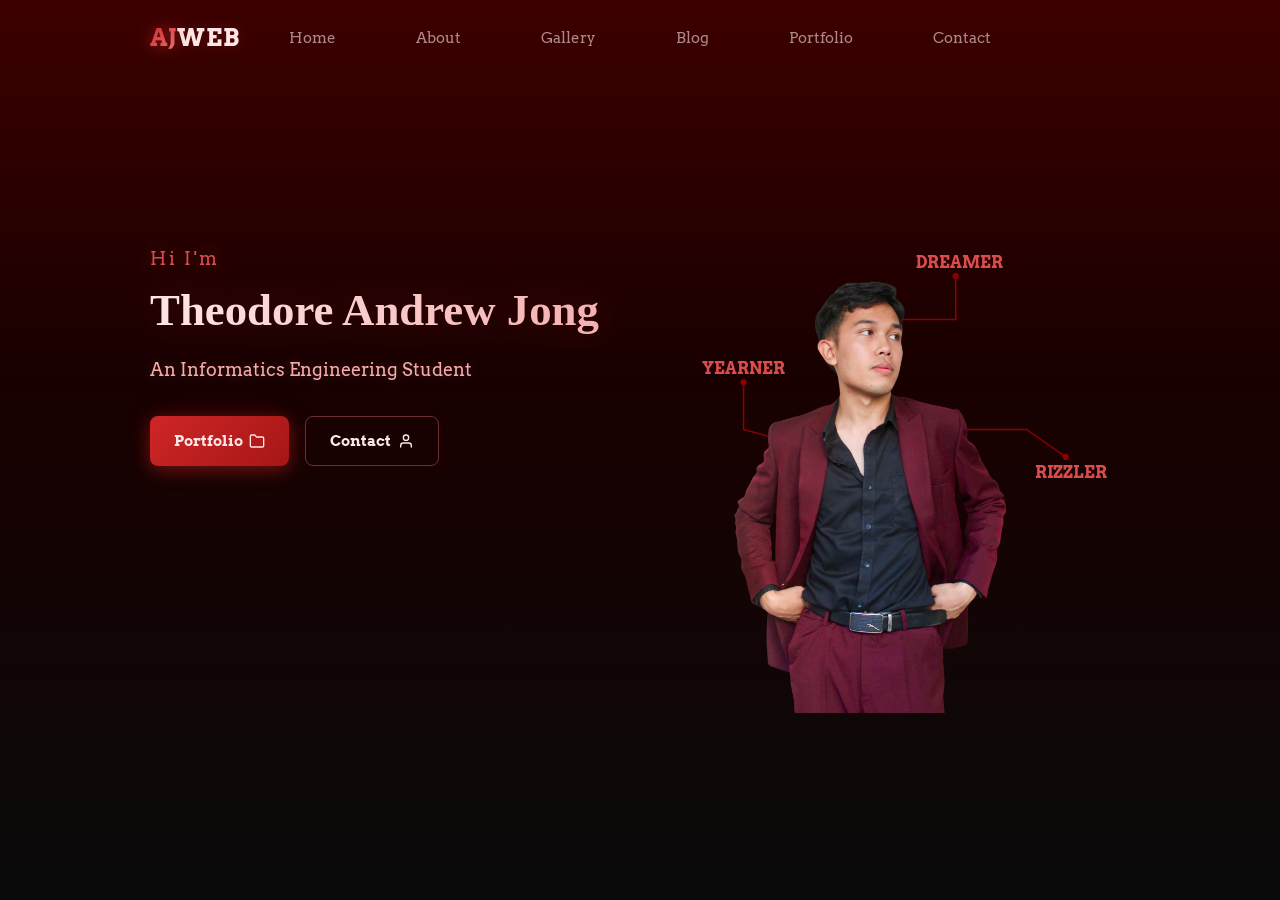
==== index.html @ b9dc2b76 "bagian home selesai (next modifikasi minor aja)" ====
<!DOCTYPE html>
<html lang="en">
<head>
    <meta charset="UTF-8">
    <meta name="viewport" content="width=device-width, initial-scale=1.0">
    <title>AJWEB</title>
    <link href="https://fonts.googleapis.com/css2?family=Arvo:wght@400;700&display=swap" rel="stylesheet">
</head>
<body style = "font-family: 'Arvo', serif; margin: 0; padding: 0; color: rgba(232, 118, 118, 0.8); background-color: #0A0A0A; line-height: 1.6; min-height: 100vh; overflow-x: hidden;">
    <div style = "width: 100%; height: 100vh; position: fixed; background: radial-gradient(ellipse 80% 40% at 20% 0%, rgba(139,0,0,0.12) 0%, transparent 60%), radial-gradient(ellipse 60% 30% at 80% 100%, rgba(207,38,38,0.07) 0%, transparent 60%); z-index: -1; background: linear-gradient(180deg, #3D0000 0%, #1A0000 40%, #0A0A0A 100%);">
    </div>
    <div style = "margin: 0 auto; width: 100%;">    
        <header style = "display: flex; justify-content: space-between; align-items: center; padding: 3px 150px; color:#FFE5E5; background: transparent; backdrop-filter: blur(0px); border-bottom-color: transparent; box-shadow: none;">
            <h1 style = "width: 200px; text-align: left; font-size: 1.5rem; font-weight: 700; color: #FFE5E5; letter-spacing: 0.04em; filter: drop-shadow(0 0 6px rgba(207,38,38,0.2));"><span style = "background: linear-gradient(135deg, #CF2626, #E87676); -webkit-background-clip: text; background-clip: text; -webkit-text-fill-color: transparent; color: transparent; filter: drop-shadow(0 0 8px rgba(207,38,38,0.5));" >AJ</span>WEB</h1>
        
            <nav style = "display: flex; gap: 80px; align-items: center; padding: 10px 20px;">
                <a href="index.html" style="color: rgba(255,229,229,0.6); text-decoration: none; transition: color 0.3s, text-shadow 0.3s; font-size: 0.95rem;" onmouseover="this.style.cssText='color: #CF2626; text-shadow: 0 0 12px rgba(207,38,38,0.4); text-decoration: none; transition: color 0.3s, text-shadow 0.3s; font-size: 0.95rem;'" onmouseout="this.style.cssText='color: rgba(255,229,229,0.6); text-shadow: none; text-decoration: none; transition: color 0.3s, text-shadow 0.3s; font-size: 0.95rem;'">Home</a>
                <a href="about.html" style="color: rgba(255,229,229,0.6); text-decoration: none; transition: color 0.3s, text-shadow 0.3s; font-size: 0.95rem;" onmouseover="this.style.cssText='color: #CF2626; text-shadow: 0 0 12px rgba(207,38,38,0.4); text-decoration: none; transition: color 0.3s, text-shadow 0.3s; font-size: 0.95rem;'" onmouseout="this.style.cssText='color: rgba(255,229,229,0.6); text-shadow: none; text-decoration: none; transition: color 0.3s, text-shadow 0.3s; font-size: 0.95rem;'">About</a>
                <a href="gallery.html" style="color: rgba(255,229,229,0.6); text-decoration: none; transition: color 0.3s, text-shadow 0.3s; font-size: 0.95rem;" onmouseover="this.style.cssText='color: #CF2626; text-shadow: 0 0 12px rgba(207,38,38,0.4); text-decoration: none; transition: color 0.3s, text-shadow 0.3s; font-size: 0.95rem;'" onmouseout="this.style.cssText='color: rgba(255,229,229,0.6); text-shadow: none; text-decoration: none; transition: color 0.3s, text-shadow 0.3s; font-size: 0.95rem;'">Gallery</a>
                <a href="blog.html" style="color: rgba(255,229,229,0.6); text-decoration: none; transition: color 0.3s, text-shadow 0.3s; font-size: 0.95rem;" onmouseover="this.style.cssText='color: #CF2626; text-shadow: 0 0 12px rgba(207,38,38,0.4); text-decoration: none; transition: color 0.3s, text-shadow 0.3s; font-size: 0.95rem;'" onmouseout="this.style.cssText='color: rgba(255,229,229,0.6); text-shadow: none; text-decoration: none; transition: color 0.3s, text-shadow 0.3s; font-size: 0.95rem;'">Blog</a>
                <a href="portfolio.html" style="color: rgba(255,229,229,0.6); text-decoration: none; transition: color 0.3s, text-shadow 0.3s; font-size: 0.95rem;" onmouseover="this.style.cssText='color: #CF2626; text-shadow: 0 0 12px rgba(207,38,38,0.4); text-decoration: none; transition: color 0.3s, text-shadow 0.3s; font-size: 0.95rem;'" onmouseout="this.style.cssText='color: rgba(255,229,229,0.6); text-shadow: none; text-decoration: none; transition: color 0.3s, text-shadow 0.3s; font-size: 0.95rem;'">Portfolio</a>
                <a href="contact.html" style="color: rgba(255,229,229,0.6); text-decoration: none; transition: color 0.3s, text-shadow 0.3s; font-size: 0.95rem;" onmouseover="this.style.cssText='color: #CF2626; text-shadow: 0 0 12px rgba(207,38,38,0.4); text-decoration: none; transition: color 0.3s, text-shadow 0.3s; font-size: 0.95rem;'" onmouseout="this.style.cssText='color: rgba(255,229,229,0.6); text-shadow: none; text-decoration: none; transition: color 0.3s, text-shadow 0.3s; font-size: 0.95rem;'">Contact</a>
            </nav>
            
            <div style = "width: 200px;"></div>
        </header>
        
        <main style = "padding: 1px 150px; margin-top: 100px; color: rgba(232,118,118,0.8);">
            <section style = "display: flex;">
                <div style = " display: flex; flex-direction: column; flex: 1; margin-top: 50px;">
                <p style = "font-size: 1.1rem; color: #DB4D4D; margin-bottom: 0.1rem; letter-spacing: 0.15em; text-shadow: 0 0 20px rgba(219,77,77,0.4);">Hi I'm</p>
                <h1 style = "font-family: 'Cinzel', serif; font-size: 2.8rem; font-weight: 700; background: linear-gradient(to right, #FFE5E5, #F5ABAB); -webkit-background-clip: text; background-clip: text; -webkit-text-fill-color: transparent; margin-top: 0; margin-bottom: 0.5rem; filter: drop-shadow(0 0 18px rgba(207,38,38,0.22));">Theodore Andrew Jong</h1>
                <p style = "margin: 0; font-size: 1.15rem; color: #F5ABAB; margin-bottom: 2rem; text-shadow: 0 0 12px rgba(245,171,171,0.2); "> An Informatics Engineering Student</p>
                <div style="display: flex; gap: 1rem;">
                    <a href="#projects" style="display: inline-flex; align-items: center; gap: 0.4rem; padding: 0.75rem 1.5rem; border-radius: 8px; text-decoration: none; font-size: 0.95rem; font-weight: 600; transition: all 0.3s ease; background: linear-gradient(135deg, #CF2626, #A61616); color: #FFE5E5; box-shadow: 0 4px 18px rgba(207,38,38,0.45), 0 0 30px rgba(207,38,38,0.12);" onmouseover="this.style.cssText='display: inline-flex; align-items: center; gap: 0.4rem; padding: 0.75rem 1.5rem; border-radius: 8px; text-decoration: none; font-size: 0.95rem; font-weight: 600; transition: all 0.3s ease; background: linear-gradient(135deg, #DB4D4D, #CF2626); color: #FFE5E5; transform: translateY(-2px); box-shadow: 0 6px 24px rgba(207,38,38,0.6), 0 0 40px rgba(207,38,38,0.2);'" onmouseout="this.style.cssText='display: inline-flex; align-items: center; gap: 0.4rem; padding: 0.75rem 1.5rem; border-radius: 8px; text-decoration: none; font-size: 0.95rem; font-weight: 600; transition: all 0.3s ease; background: linear-gradient(135deg, #CF2626, #A61616); color: #FFE5E5; box-shadow: 0 4px 18px rgba(207,38,38,0.45), 0 0 30px rgba(207,38,38,0.12);'">
                        Portfolio
                        <span style="font-size: 1.1em; line-height: 1; color: inherit; display: inline-flex; align-items: center;">
                            <svg width="16" height="16" viewBox="0 0 24 24" fill="none" stroke="currentColor" stroke-width="2" stroke-linecap="round" stroke-linejoin="round"><path d="M22 19a2 2 0 0 1-2 2H4a2 2 0 0 1-2-2V5a2 2 0 0 1 2-2h5l2 3h9a2 2 0 0 1 2 2z"/>
                            </svg>
                        </span>
                    </a>
                    <a href="#contact" style="display: inline-flex; align-items: center; gap: 0.4rem; padding: 0.75rem 1.5rem; border-radius: 8px; text-decoration: none; font-size: 0.95rem; font-weight: 600; transition: all 0.3s ease; background-color: transparent; color: #FFE5E5; border: 1px solid rgba(232,118,118,0.4); box-shadow: 0 0 10px rgba(207,38,38,0.06);" onmouseover="this.style.cssText='display: inline-flex; align-items: center; gap: 0.4rem; padding: 0.75rem 1.5rem; border-radius: 8px; text-decoration: none; font-size: 0.95rem; font-weight: 600; transition: all 0.3s ease; background-color: transparent; color: #FFE5E5; border: 1px solid #CF2626; transform: translateY(-2px); box-shadow: 0 0 20px rgba(207,38,38,0.18);'" onmouseout="this.style.cssText='display: inline-flex; align-items: center; gap: 0.4rem; padding: 0.75rem 1.5rem; border-radius: 8px; text-decoration: none; font-size: 0.95rem; font-weight: 600; transition: all 0.3s ease; background-color: transparent; color: #FFE5E5; border: 1px solid rgba(232,118,118,0.4); box-shadow: 0 0 10px rgba(207,38,38,0.06);'">
                        Contact
                        <span style="font-size: 1.1em; line-height: 1; color: inherit; display: inline-flex; align-items: center;">
                            <svg width="16" height="16" viewBox="0 0 24 24" fill="none" stroke="currentColor" stroke-width="2" stroke-linecap="round" stroke-linejoin="round"><path d="M20 21v-2a4 4 0 0 0-4-4H8a4 4 0 0 0-4 4v2"/><circle cx="12" cy="7" r="4"/></svg>
                        </span>
                    </a>
                </div>
            </div>
            
            <div style = "flex: 1; display: flex; justify-content: center; align-items: center; position: relative; min-height: 550px;">
                <div style = "width: 380px; height: 520px; display: flex; justify-content: center; align-items: flex-end; overflow: visible;">
                    <img src = "Andrew-no-bg.png" alt = "Placeholder Image" style = "width: 100%; height: 100%; z-index: 10; object-fit: contain; object-position: center bottom;">
                    <svg style = "position: absolute; top: 0; left: 0; width: 100%; height: 100%; z-index: 8; pointer-events: none;" viewBox = "0 0 600 700" preserveAspectRatio="xMidYMid meet">
                        <path class="line-dreamer" d="M 300 180 L 390 180 L 390 125" fill="none" stroke="#8B0000" stroke-width="2"/>
                        <circle class="dot-dreamer" cx="390" cy="125" r="4" fill="#8B0000"/>
                        <path class="line-yearner" d="M 230 350 L 120 320 L 120 260" fill="none" stroke="#8B0000" stroke-width="2"/>
                        <circle class="dot-yearner" cx="120" cy="260" r="4" fill="#8B0000"/>
                        <path class="line-rizzler" d="M 300 320 L 480 320 L 530 355" fill="none" stroke="#8B0000" stroke-width="2"/>
                        <circle class="dot-rizzler" cx="530" cy="355" r="4" fill="#8B0000"/>
                    </svg>
                    <div style = "position: relative; height: 100%; width: 100%; text-transform: uppercase; font-weight: bold; z-index: 11; font-weight: 600; color: #DB4D4D;">
                        <div style="position: absolute; top: 11%; left: -375%;"><span>Dreamer</span></div>
                        <div style="position: absolute; top: 31.5%; right: 868%;"><span>Yearner</span></div>
                        <div style="position: absolute; top: 51.5%; left: -20%;"><span>Rizzler</span></div>
                    </div>
                </div>
            </div>
        </section>
    </main>
</div>
</body>
</html>
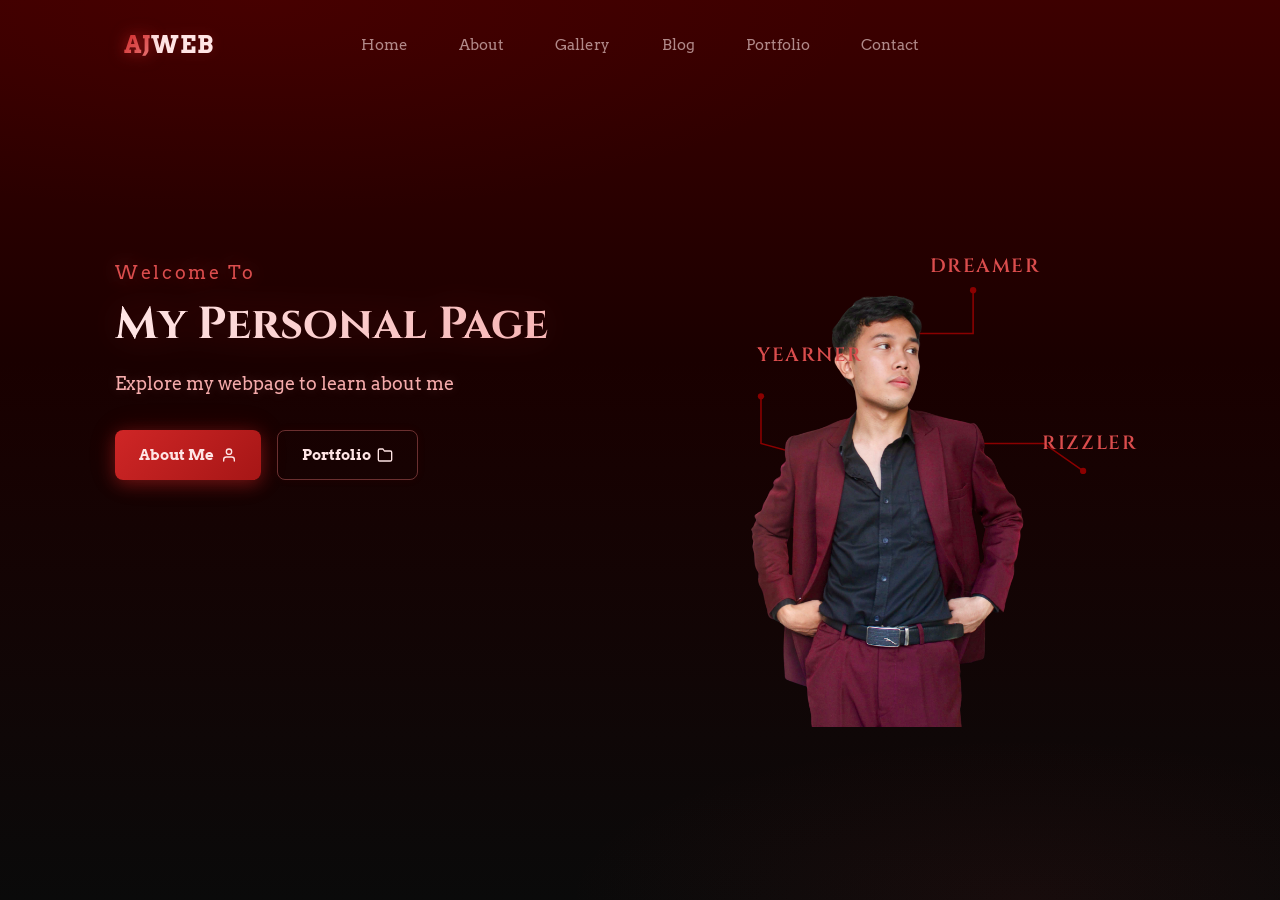
==== commit 6213a33d: "memperbaiki satuan ukuran home" ====
--- a/index.html
+++ b/index.html
@@ -4,16 +4,18 @@
     <meta charset="UTF-8">
     <meta name="viewport" content="width=device-width, initial-scale=1.0">
     <title>AJWEB</title>
-    <link href="https://fonts.googleapis.com/css2?family=Arvo:wght@400;700&display=swap" rel="stylesheet">
+    <link rel="preconnect" href="https://fonts.googleapis.com">
+    <link rel="preconnect" href="https://fonts.gstatic.com" crossorigin>
+    <link href="https://fonts.googleapis.com/css2?family=Arvo:ital,wght@0,400;0,700;1,400;1,700&family=Cinzel:wght@400;500;600;700;800;900&display=swap" rel="stylesheet">
 </head>
 <body style = "font-family: 'Arvo', serif; margin: 0; padding: 0; color: rgba(232, 118, 118, 0.8); background-color: #0A0A0A; line-height: 1.6; min-height: 100vh; overflow-x: hidden;">
-    <div style = "width: 100%; height: 100vh; position: fixed; background: radial-gradient(ellipse 80% 40% at 20% 0%, rgba(139,0,0,0.12) 0%, transparent 60%), radial-gradient(ellipse 60% 30% at 80% 100%, rgba(207,38,38,0.07) 0%, transparent 60%); z-index: -1; background: linear-gradient(180deg, #3D0000 0%, #1A0000 40%, #0A0A0A 100%);">
+    <div style = "width: 100%; height: 100vh; position: fixed; background: radial-gradient(ellipse 80% 40% at 20% 0%, rgba(139,0,0,0.12) 0%, transparent 60%), radial-gradient(ellipse 60% 30% at 80% 100%, rgba(207,38,38,0.07) 0%, transparent 60%), linear-gradient(180deg, #3D0000 0%, #1A0000 40%, #0A0A0A 100%); z-index: -1;">
     </div>
     <div style = "margin: 0 auto; width: 100%;">    
-        <header style = "display: flex; justify-content: space-between; align-items: center; padding: 3px 150px; color:#FFE5E5; background: transparent; backdrop-filter: blur(0px); border-bottom-color: transparent; box-shadow: none;">
-            <h1 style = "width: 200px; text-align: left; font-size: 1.5rem; font-weight: 700; color: #FFE5E5; letter-spacing: 0.04em; filter: drop-shadow(0 0 6px rgba(207,38,38,0.2));"><span style = "background: linear-gradient(135deg, #CF2626, #E87676); -webkit-background-clip: text; background-clip: text; -webkit-text-fill-color: transparent; color: transparent; filter: drop-shadow(0 0 8px rgba(207,38,38,0.5));" >AJ</span>WEB</h1>
+        <header style = "display: flex; justify-content: space-between; align-items: center; padding: 10px 5%; color:#FFE5E5; background: transparent; backdrop-filter: blur(0px); border-bottom-color: transparent; box-shadow: none;">
+            <h1 style = "width: 150px; text-align: right; font-size: 1.5rem; font-weight: 700; color: #FFE5E5; letter-spacing: 0.04em; filter: drop-shadow(0 0 6px rgba(207,38,38,0.2));"><span style = "background: linear-gradient(135deg, #CF2626, #E87676); -webkit-background-clip: text; background-clip: text; -webkit-text-fill-color: transparent; color: transparent; filter: drop-shadow(0 0 8px rgba(207,38,38,0.5));">AJ</span>WEB</h1>
         
-            <nav style = "display: flex; gap: 80px; align-items: center; padding: 10px 20px;">
+            <nav style = "display: flex; gap: 4vw; align-items: center; padding: 10px 20px;">
                 <a href="index.html" style="color: rgba(255,229,229,0.6); text-decoration: none; transition: color 0.3s, text-shadow 0.3s; font-size: 0.95rem;" onmouseover="this.style.cssText='color: #CF2626; text-shadow: 0 0 12px rgba(207,38,38,0.4); text-decoration: none; transition: color 0.3s, text-shadow 0.3s; font-size: 0.95rem;'" onmouseout="this.style.cssText='color: rgba(255,229,229,0.6); text-shadow: none; text-decoration: none; transition: color 0.3s, text-shadow 0.3s; font-size: 0.95rem;'">Home</a>
                 <a href="about.html" style="color: rgba(255,229,229,0.6); text-decoration: none; transition: color 0.3s, text-shadow 0.3s; font-size: 0.95rem;" onmouseover="this.style.cssText='color: #CF2626; text-shadow: 0 0 12px rgba(207,38,38,0.4); text-decoration: none; transition: color 0.3s, text-shadow 0.3s; font-size: 0.95rem;'" onmouseout="this.style.cssText='color: rgba(255,229,229,0.6); text-shadow: none; text-decoration: none; transition: color 0.3s, text-shadow 0.3s; font-size: 0.95rem;'">About</a>
                 <a href="gallery.html" style="color: rgba(255,229,229,0.6); text-decoration: none; transition: color 0.3s, text-shadow 0.3s; font-size: 0.95rem;" onmouseover="this.style.cssText='color: #CF2626; text-shadow: 0 0 12px rgba(207,38,38,0.4); text-decoration: none; transition: color 0.3s, text-shadow 0.3s; font-size: 0.95rem;'" onmouseout="this.style.cssText='color: rgba(255,229,229,0.6); text-shadow: none; text-decoration: none; transition: color 0.3s, text-shadow 0.3s; font-size: 0.95rem;'">Gallery</a>
@@ -22,34 +24,35 @@
                 <a href="contact.html" style="color: rgba(255,229,229,0.6); text-decoration: none; transition: color 0.3s, text-shadow 0.3s; font-size: 0.95rem;" onmouseover="this.style.cssText='color: #CF2626; text-shadow: 0 0 12px rgba(207,38,38,0.4); text-decoration: none; transition: color 0.3s, text-shadow 0.3s; font-size: 0.95rem;'" onmouseout="this.style.cssText='color: rgba(255,229,229,0.6); text-shadow: none; text-decoration: none; transition: color 0.3s, text-shadow 0.3s; font-size: 0.95rem;'">Contact</a>
             </nav>
             
-            <div style = "width: 200px;"></div>
+            <div style = "width: 150px;"></div>
         </header>
         
-        <main style = "padding: 1px 150px; margin-top: 100px; color: rgba(232,118,118,0.8);">
+        <main style = "padding: 1px 9%; margin-top: 100px; color: rgba(232,118,118,0.8);">
             <section style = "display: flex;">
                 <div style = " display: flex; flex-direction: column; flex: 1; margin-top: 50px;">
-                <p style = "font-size: 1.1rem; color: #DB4D4D; margin-bottom: 0.1rem; letter-spacing: 0.15em; text-shadow: 0 0 20px rgba(219,77,77,0.4);">Hi I'm</p>
-                <h1 style = "font-family: 'Cinzel', serif; font-size: 2.8rem; font-weight: 700; background: linear-gradient(to right, #FFE5E5, #F5ABAB); -webkit-background-clip: text; background-clip: text; -webkit-text-fill-color: transparent; margin-top: 0; margin-bottom: 0.5rem; filter: drop-shadow(0 0 18px rgba(207,38,38,0.22));">Theodore Andrew Jong</h1>
-                <p style = "margin: 0; font-size: 1.15rem; color: #F5ABAB; margin-bottom: 2rem; text-shadow: 0 0 12px rgba(245,171,171,0.2); "> An Informatics Engineering Student</p>
+                <p style = "font-size: 1.1rem; color: #DB4D4D; margin-bottom: 0.1rem; letter-spacing: 0.15em; text-shadow: 0 0 20px rgba(219,77,77,0.4);">Welcome To</p>
+                <h1 style = "font-family: 'Cinzel', serif; font-size: 2.8rem; font-weight: 700; background: linear-gradient(to right, #FFE5E5, #F5ABAB); -webkit-background-clip: text; background-clip: text; -webkit-text-fill-color: transparent; margin-top: 0; margin-bottom: 0.5rem; filter: drop-shadow(0 0 18px rgba(207,38,38,0.22));">My Personal Page
+                </h1>
+                <p style = "margin: 0; font-size: 1.15rem; color: #F5ABAB; margin-bottom: 2rem; text-shadow: 0 0 12px rgba(245,171,171,0.2); ">Explore my webpage to learn about me</p>
                 <div style="display: flex; gap: 1rem;">
-                    <a href="#projects" style="display: inline-flex; align-items: center; gap: 0.4rem; padding: 0.75rem 1.5rem; border-radius: 8px; text-decoration: none; font-size: 0.95rem; font-weight: 600; transition: all 0.3s ease; background: linear-gradient(135deg, #CF2626, #A61616); color: #FFE5E5; box-shadow: 0 4px 18px rgba(207,38,38,0.45), 0 0 30px rgba(207,38,38,0.12);" onmouseover="this.style.cssText='display: inline-flex; align-items: center; gap: 0.4rem; padding: 0.75rem 1.5rem; border-radius: 8px; text-decoration: none; font-size: 0.95rem; font-weight: 600; transition: all 0.3s ease; background: linear-gradient(135deg, #DB4D4D, #CF2626); color: #FFE5E5; transform: translateY(-2px); box-shadow: 0 6px 24px rgba(207,38,38,0.6), 0 0 40px rgba(207,38,38,0.2);'" onmouseout="this.style.cssText='display: inline-flex; align-items: center; gap: 0.4rem; padding: 0.75rem 1.5rem; border-radius: 8px; text-decoration: none; font-size: 0.95rem; font-weight: 600; transition: all 0.3s ease; background: linear-gradient(135deg, #CF2626, #A61616); color: #FFE5E5; box-shadow: 0 4px 18px rgba(207,38,38,0.45), 0 0 30px rgba(207,38,38,0.12);'">
+                    <a href="about.html" style="display: inline-flex; align-items: center; gap: 0.4rem; padding: 0.75rem 1.5rem; border-radius: 8px; text-decoration: none; font-size: 0.95rem; font-weight: 600; transition: all 0.3s ease; background: linear-gradient(135deg, #CF2626, #A61616); color: #FFE5E5; box-shadow: 0 4px 18px rgba(207,38,38,0.45), 0 0 30px rgba(207,38,38,0.12);" onmouseover="this.style.cssText='display: inline-flex; align-items: center; gap: 0.4rem; padding: 0.75rem 1.5rem; border-radius: 8px; text-decoration: none; font-size: 0.95rem; font-weight: 600; transition: all 0.3s ease; background: linear-gradient(135deg, #DB4D4D, #CF2626); color: #FFE5E5; transform: translateY(-2px); box-shadow: 0 6px 24px rgba(207,38,38,0.6), 0 0 40px rgba(207,38,38,0.2);'" onmouseout="this.style.cssText='display: inline-flex; align-items: center; gap: 0.4rem; padding: 0.75rem 1.5rem; border-radius: 8px; text-decoration: none; font-size: 0.95rem; font-weight: 600; transition: all 0.3s ease; background: linear-gradient(135deg, #CF2626, #A61616); color: #FFE5E5; box-shadow: 0 4px 18px rgba(207,38,38,0.45), 0 0 30px rgba(207,38,38,0.12);'">
+                        About Me
+                        <span style="font-size: 1.1em; line-height: 1; color: inherit; display: inline-flex; align-items: center;">
+                            <svg width="16" height="16" viewBox="0 0 24 24" fill="none" stroke="currentColor" stroke-width="2" stroke-linecap="round" stroke-linejoin="round"><path d="M20 21v-2a4 4 0 0 0-4-4H8a4 4 0 0 0-4 4v2"/><circle cx="12" cy="7" r="4"/></svg>
+                        </span>
+                    </a>
+                    <a href="portfolio.html" style="display: inline-flex; align-items: center; gap: 0.4rem; padding: 0.75rem 1.5rem; border-radius: 8px; text-decoration: none; font-size: 0.95rem; font-weight: 600; transition: all 0.3s ease; background-color: transparent; color: #FFE5E5; border: 1px solid rgba(232,118,118,0.4); box-shadow: 0 0 10px rgba(207,38,38,0.06);" onmouseover="this.style.cssText='display: inline-flex; align-items: center; gap: 0.4rem; padding: 0.75rem 1.5rem; border-radius: 8px; text-decoration: none; font-size: 0.95rem; font-weight: 600; transition: all 0.3s ease; background-color: transparent; color: #FFE5E5; border: 1px solid #CF2626; transform: translateY(-2px); box-shadow: 0 0 20px rgba(207,38,38,0.18);'" onmouseout="this.style.cssText='display: inline-flex; align-items: center; gap: 0.4rem; padding: 0.75rem 1.5rem; border-radius: 8px; text-decoration: none; font-size: 0.95rem; font-weight: 600; transition: all 0.3s ease; background-color: transparent; color: #FFE5E5; border: 1px solid rgba(232,118,118,0.4); box-shadow: 0 0 10px rgba(207,38,38,0.06);'">
                         Portfolio
                         <span style="font-size: 1.1em; line-height: 1; color: inherit; display: inline-flex; align-items: center;">
                             <svg width="16" height="16" viewBox="0 0 24 24" fill="none" stroke="currentColor" stroke-width="2" stroke-linecap="round" stroke-linejoin="round"><path d="M22 19a2 2 0 0 1-2 2H4a2 2 0 0 1-2-2V5a2 2 0 0 1 2-2h5l2 3h9a2 2 0 0 1 2 2z"/>
                             </svg>
                         </span>
                     </a>
-                    <a href="#contact" style="display: inline-flex; align-items: center; gap: 0.4rem; padding: 0.75rem 1.5rem; border-radius: 8px; text-decoration: none; font-size: 0.95rem; font-weight: 600; transition: all 0.3s ease; background-color: transparent; color: #FFE5E5; border: 1px solid rgba(232,118,118,0.4); box-shadow: 0 0 10px rgba(207,38,38,0.06);" onmouseover="this.style.cssText='display: inline-flex; align-items: center; gap: 0.4rem; padding: 0.75rem 1.5rem; border-radius: 8px; text-decoration: none; font-size: 0.95rem; font-weight: 600; transition: all 0.3s ease; background-color: transparent; color: #FFE5E5; border: 1px solid #CF2626; transform: translateY(-2px); box-shadow: 0 0 20px rgba(207,38,38,0.18);'" onmouseout="this.style.cssText='display: inline-flex; align-items: center; gap: 0.4rem; padding: 0.75rem 1.5rem; border-radius: 8px; text-decoration: none; font-size: 0.95rem; font-weight: 600; transition: all 0.3s ease; background-color: transparent; color: #FFE5E5; border: 1px solid rgba(232,118,118,0.4); box-shadow: 0 0 10px rgba(207,38,38,0.06);'">
-                        Contact
-                        <span style="font-size: 1.1em; line-height: 1; color: inherit; display: inline-flex; align-items: center;">
-                            <svg width="16" height="16" viewBox="0 0 24 24" fill="none" stroke="currentColor" stroke-width="2" stroke-linecap="round" stroke-linejoin="round"><path d="M20 21v-2a4 4 0 0 0-4-4H8a4 4 0 0 0-4 4v2"/><circle cx="12" cy="7" r="4"/></svg>
-                        </span>
-                    </a>
                 </div>
             </div>
             
             <div style = "flex: 1; display: flex; justify-content: center; align-items: center; position: relative; min-height: 550px;">
-                <div style = "width: 380px; height: 520px; display: flex; justify-content: center; align-items: flex-end; overflow: visible;">
+                <div style = "max-width: 380px; width: 90%; height: 520px; display: flex; justify-content: center; align-items: flex-end; overflow: visible;">
                     <img src = "Andrew-no-bg.png" alt = "Placeholder Image" style = "width: 100%; height: 100%; z-index: 10; object-fit: contain; object-position: center bottom;">
                     <svg style = "position: absolute; top: 0; left: 0; width: 100%; height: 100%; z-index: 8; pointer-events: none;" viewBox = "0 0 600 700" preserveAspectRatio="xMidYMid meet">
                         <path class="line-dreamer" d="M 300 180 L 390 180 L 390 125" fill="none" stroke="#8B0000" stroke-width="2"/>
@@ -59,10 +62,10 @@
                         <path class="line-rizzler" d="M 300 320 L 480 320 L 530 355" fill="none" stroke="#8B0000" stroke-width="2"/>
                         <circle class="dot-rizzler" cx="530" cy="355" r="4" fill="#8B0000"/>
                     </svg>
-                    <div style = "position: relative; height: 100%; width: 100%; text-transform: uppercase; font-weight: bold; z-index: 11; font-weight: 600; color: #DB4D4D;">
-                        <div style="position: absolute; top: 11%; left: -375%;"><span>Dreamer</span></div>
-                        <div style="position: absolute; top: 31.5%; right: 868%;"><span>Yearner</span></div>
-                        <div style="position: absolute; top: 51.5%; left: -20%;"><span>Rizzler</span></div>
+                    <div style = "position: relative; height: 100%; width: 100%; text-transform: uppercase; font-family: 'Cinzel', serif; letter-spacing: 0.08em; font-size: 1.2rem; z-index: 11; font-weight: 600; color: #DB4D4D;">
+                        <div style="position: absolute; top: 3.5vw; right: 4.05vw;"><span>Dreamer</span></div>
+                        <div style="position: absolute; top: 10.4vw; right: 17.94vw;"><span>Yearner</span></div>
+                        <div style="position: absolute; top: 17.3vw; left: -1.3vw;"><span>Rizzler</span></div>
                     </div>
                 </div>
             </div>
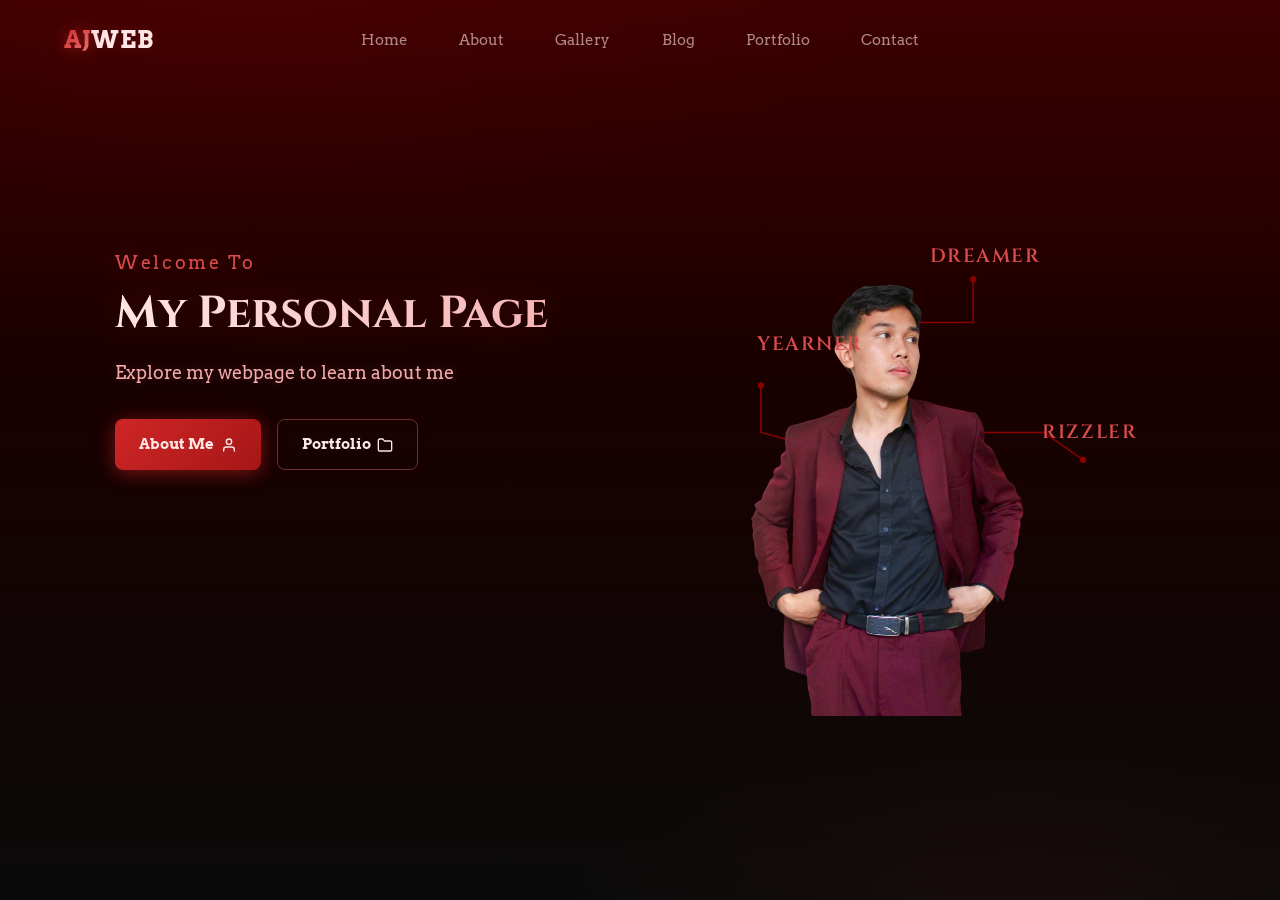
==== commit 4f9df199: "sudah hampir selesai, tinggal ganti gambar-gambar dummy" ====
--- a/index.html
+++ b/index.html
@@ -3,7 +3,7 @@
 <head>
     <meta charset="UTF-8">
     <meta name="viewport" content="width=device-width, initial-scale=1.0">
-    <title>AJWEB</title>
+    <title>AJWEB - Home</title>
     <link rel="preconnect" href="https://fonts.googleapis.com">
     <link rel="preconnect" href="https://fonts.gstatic.com" crossorigin>
     <link href="https://fonts.googleapis.com/css2?family=Arvo:ital,wght@0,400;0,700;1,400;1,700&family=Cinzel:wght@400;500;600;700;800;900&display=swap" rel="stylesheet">
@@ -12,8 +12,8 @@
     <div style = "width: 100%; height: 100vh; position: fixed; background: radial-gradient(ellipse 80% 40% at 20% 0%, rgba(139,0,0,0.12) 0%, transparent 60%), radial-gradient(ellipse 60% 30% at 80% 100%, rgba(207,38,38,0.07) 0%, transparent 60%), linear-gradient(180deg, #3D0000 0%, #1A0000 40%, #0A0A0A 100%); z-index: -1;">
     </div>
     <div style = "margin: 0 auto; width: 100%;">    
-        <header style = "display: flex; justify-content: space-between; align-items: center; padding: 10px 5%; color:#FFE5E5; background: transparent; backdrop-filter: blur(0px); border-bottom-color: transparent; box-shadow: none;">
-            <h1 style = "width: 150px; text-align: right; font-size: 1.5rem; font-weight: 700; color: #FFE5E5; letter-spacing: 0.04em; filter: drop-shadow(0 0 6px rgba(207,38,38,0.2));"><span style = "background: linear-gradient(135deg, #CF2626, #E87676); -webkit-background-clip: text; background-clip: text; -webkit-text-fill-color: transparent; color: transparent; filter: drop-shadow(0 0 8px rgba(207,38,38,0.5));">AJ</span>WEB</h1>
+        <header style="display: flex; justify-content: space-between; align-items: center; padding: 15px 5%; width: 100%; box-sizing: border-box; height: 80px; color:#FFE5E5; background: transparent; backdrop-filter: blur(0px); border-bottom-color: transparent; box-shadow: none; flex-shrink: 0;">
+            <h1 style="width: 150px; margin: 0; text-align: left; font-size: 1.5rem; font-weight: 700; color: #FFE5E5; letter-spacing: 0.04em; filter: drop-shadow(0 0 6px rgba(207,38,38,0.2));"><span style="background: linear-gradient(135deg, #CF2626, #E87676); -webkit-background-clip: text; background-clip: text; -webkit-text-fill-color: transparent; filter: drop-shadow(0 0 8px rgba(207,38,38,0.5));">AJ</span>WEB</h1>
         
             <nav style = "display: flex; gap: 4vw; align-items: center; padding: 10px 20px;">
                 <a href="index.html" style="color: rgba(255,229,229,0.6); text-decoration: none; transition: color 0.3s, text-shadow 0.3s; font-size: 0.95rem;" onmouseover="this.style.cssText='color: #CF2626; text-shadow: 0 0 12px rgba(207,38,38,0.4); text-decoration: none; transition: color 0.3s, text-shadow 0.3s; font-size: 0.95rem;'" onmouseout="this.style.cssText='color: rgba(255,229,229,0.6); text-shadow: none; text-decoration: none; transition: color 0.3s, text-shadow 0.3s; font-size: 0.95rem;'">Home</a>
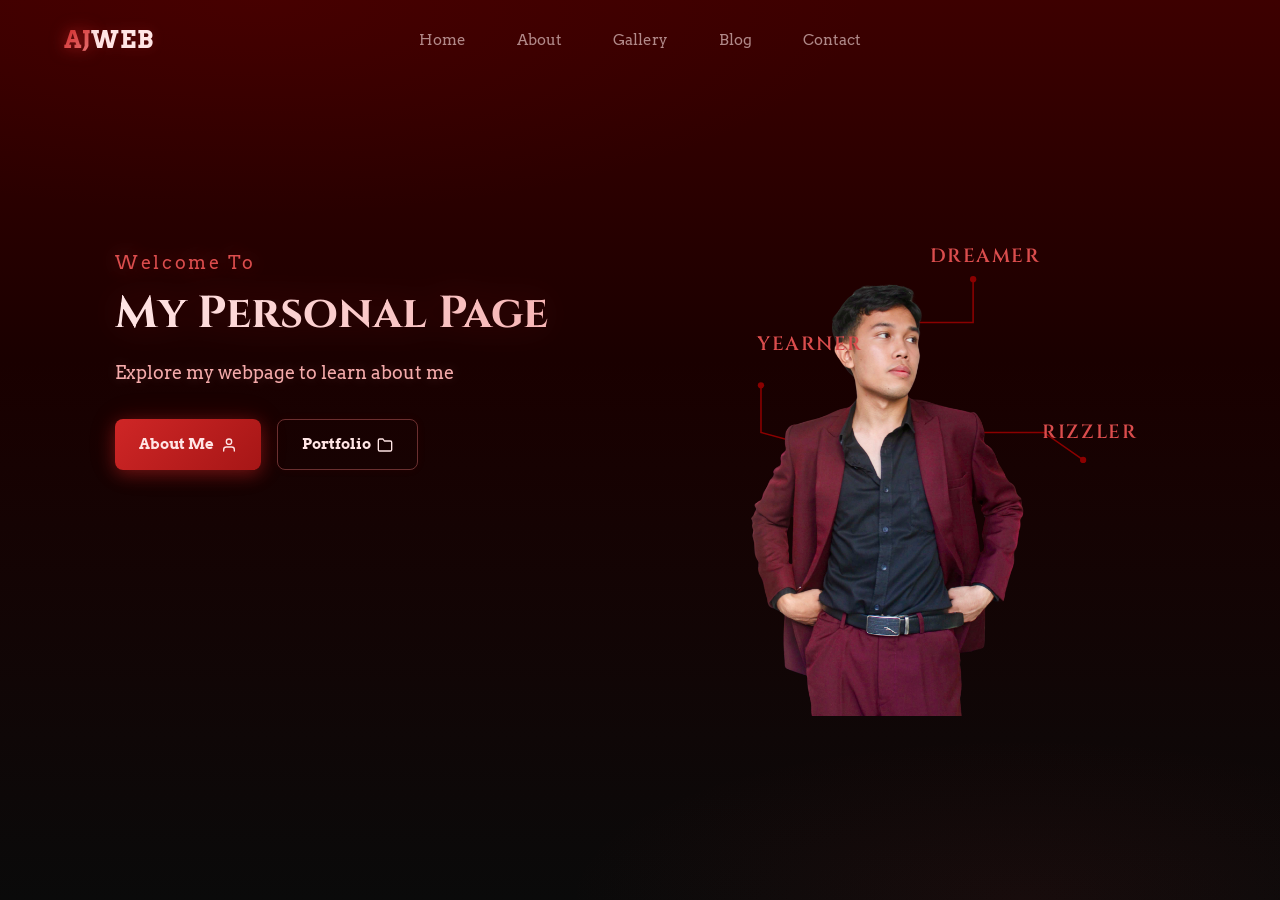
==== commit 83b5afaa: "contac selesai" ====
--- a/index.html
+++ b/index.html
@@ -8,7 +8,7 @@
     <link rel="preconnect" href="https://fonts.gstatic.com" crossorigin>
     <link href="https://fonts.googleapis.com/css2?family=Arvo:ital,wght@0,400;0,700;1,400;1,700&family=Cinzel:wght@400;500;600;700;800;900&display=swap" rel="stylesheet">
 </head>
-<body style = "font-family: 'Arvo', serif; margin: 0; padding: 0; color: rgba(232, 118, 118, 0.8); background-color: #0A0A0A; line-height: 1.6; min-height: 100vh; overflow-x: hidden;">
+<body style = "font-family: 'Arvo', serif; margin: 0; padding: 0; color: rgba(232, 118, 118, 0.8); background-color: #0A0A0A; line-height: 1.6; min-height: 100vh; overflow: hidden;">
     <div style = "width: 100%; height: 100vh; position: fixed; background: radial-gradient(ellipse 80% 40% at 20% 0%, rgba(139,0,0,0.12) 0%, transparent 60%), radial-gradient(ellipse 60% 30% at 80% 100%, rgba(207,38,38,0.07) 0%, transparent 60%), linear-gradient(180deg, #3D0000 0%, #1A0000 40%, #0A0A0A 100%); z-index: -1;">
     </div>
     <div style = "margin: 0 auto; width: 100%;">    
@@ -20,7 +20,6 @@
                 <a href="about.html" style="color: rgba(255,229,229,0.6); text-decoration: none; transition: color 0.3s, text-shadow 0.3s; font-size: 0.95rem;" onmouseover="this.style.cssText='color: #CF2626; text-shadow: 0 0 12px rgba(207,38,38,0.4); text-decoration: none; transition: color 0.3s, text-shadow 0.3s; font-size: 0.95rem;'" onmouseout="this.style.cssText='color: rgba(255,229,229,0.6); text-shadow: none; text-decoration: none; transition: color 0.3s, text-shadow 0.3s; font-size: 0.95rem;'">About</a>
                 <a href="gallery.html" style="color: rgba(255,229,229,0.6); text-decoration: none; transition: color 0.3s, text-shadow 0.3s; font-size: 0.95rem;" onmouseover="this.style.cssText='color: #CF2626; text-shadow: 0 0 12px rgba(207,38,38,0.4); text-decoration: none; transition: color 0.3s, text-shadow 0.3s; font-size: 0.95rem;'" onmouseout="this.style.cssText='color: rgba(255,229,229,0.6); text-shadow: none; text-decoration: none; transition: color 0.3s, text-shadow 0.3s; font-size: 0.95rem;'">Gallery</a>
                 <a href="blog.html" style="color: rgba(255,229,229,0.6); text-decoration: none; transition: color 0.3s, text-shadow 0.3s; font-size: 0.95rem;" onmouseover="this.style.cssText='color: #CF2626; text-shadow: 0 0 12px rgba(207,38,38,0.4); text-decoration: none; transition: color 0.3s, text-shadow 0.3s; font-size: 0.95rem;'" onmouseout="this.style.cssText='color: rgba(255,229,229,0.6); text-shadow: none; text-decoration: none; transition: color 0.3s, text-shadow 0.3s; font-size: 0.95rem;'">Blog</a>
-                <a href="portfolio.html" style="color: rgba(255,229,229,0.6); text-decoration: none; transition: color 0.3s, text-shadow 0.3s; font-size: 0.95rem;" onmouseover="this.style.cssText='color: #CF2626; text-shadow: 0 0 12px rgba(207,38,38,0.4); text-decoration: none; transition: color 0.3s, text-shadow 0.3s; font-size: 0.95rem;'" onmouseout="this.style.cssText='color: rgba(255,229,229,0.6); text-shadow: none; text-decoration: none; transition: color 0.3s, text-shadow 0.3s; font-size: 0.95rem;'">Portfolio</a>
                 <a href="contact.html" style="color: rgba(255,229,229,0.6); text-decoration: none; transition: color 0.3s, text-shadow 0.3s; font-size: 0.95rem;" onmouseover="this.style.cssText='color: #CF2626; text-shadow: 0 0 12px rgba(207,38,38,0.4); text-decoration: none; transition: color 0.3s, text-shadow 0.3s; font-size: 0.95rem;'" onmouseout="this.style.cssText='color: rgba(255,229,229,0.6); text-shadow: none; text-decoration: none; transition: color 0.3s, text-shadow 0.3s; font-size: 0.95rem;'">Contact</a>
             </nav>
             
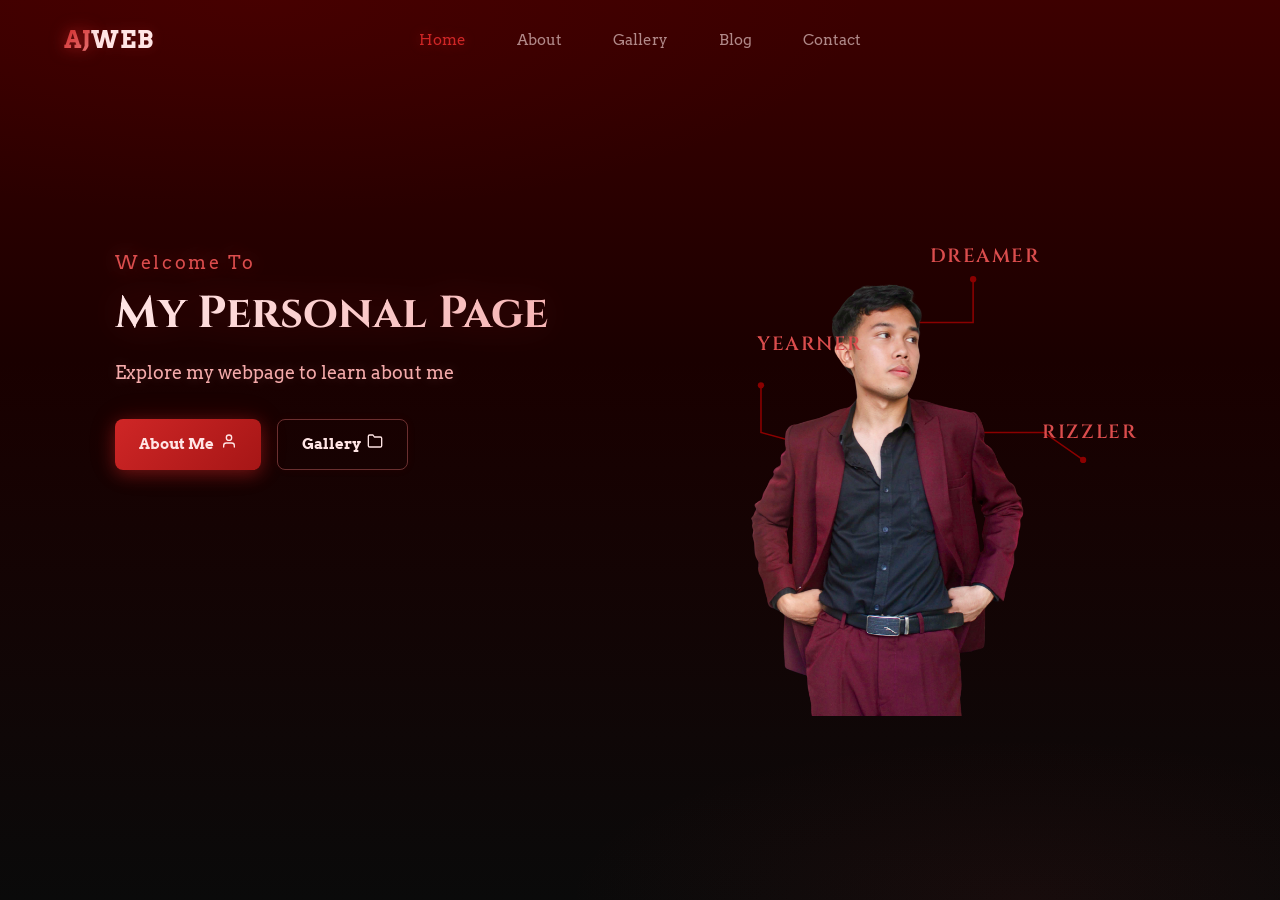
==== commit 77c42340: "final" ====
--- a/index.html
+++ b/index.html
@@ -7,69 +7,71 @@
     <link rel="preconnect" href="https://fonts.googleapis.com">
     <link rel="preconnect" href="https://fonts.gstatic.com" crossorigin>
     <link href="https://fonts.googleapis.com/css2?family=Arvo:ital,wght@0,400;0,700;1,400;1,700&family=Cinzel:wght@400;500;600;700;800;900&display=swap" rel="stylesheet">
+    <link rel="stylesheet" href="style.css">
 </head>
-<body style = "font-family: 'Arvo', serif; margin: 0; padding: 0; color: rgba(232, 118, 118, 0.8); background-color: #0A0A0A; line-height: 1.6; min-height: 100vh; overflow: hidden;">
-    <div style = "width: 100%; height: 100vh; position: fixed; background: radial-gradient(ellipse 80% 40% at 20% 0%, rgba(139,0,0,0.12) 0%, transparent 60%), radial-gradient(ellipse 60% 30% at 80% 100%, rgba(207,38,38,0.07) 0%, transparent 60%), linear-gradient(180deg, #3D0000 0%, #1A0000 40%, #0A0A0A 100%); z-index: -1;">
-    </div>
-    <div style = "margin: 0 auto; width: 100%;">    
-        <header style="display: flex; justify-content: space-between; align-items: center; padding: 15px 5%; width: 100%; box-sizing: border-box; height: 80px; color:#FFE5E5; background: transparent; backdrop-filter: blur(0px); border-bottom-color: transparent; box-shadow: none; flex-shrink: 0;">
-            <h1 style="width: 150px; margin: 0; text-align: left; font-size: 1.5rem; font-weight: 700; color: #FFE5E5; letter-spacing: 0.04em; filter: drop-shadow(0 0 6px rgba(207,38,38,0.2));"><span style="background: linear-gradient(135deg, #CF2626, #E87676); -webkit-background-clip: text; background-clip: text; -webkit-text-fill-color: transparent; filter: drop-shadow(0 0 8px rgba(207,38,38,0.5));">AJ</span>WEB</h1>
-        
-            <nav style = "display: flex; gap: 4vw; align-items: center; padding: 10px 20px;">
-                <a href="index.html" style="color: rgba(255,229,229,0.6); text-decoration: none; transition: color 0.3s, text-shadow 0.3s; font-size: 0.95rem;" onmouseover="this.style.cssText='color: #CF2626; text-shadow: 0 0 12px rgba(207,38,38,0.4); text-decoration: none; transition: color 0.3s, text-shadow 0.3s; font-size: 0.95rem;'" onmouseout="this.style.cssText='color: rgba(255,229,229,0.6); text-shadow: none; text-decoration: none; transition: color 0.3s, text-shadow 0.3s; font-size: 0.95rem;'">Home</a>
-                <a href="about.html" style="color: rgba(255,229,229,0.6); text-decoration: none; transition: color 0.3s, text-shadow 0.3s; font-size: 0.95rem;" onmouseover="this.style.cssText='color: #CF2626; text-shadow: 0 0 12px rgba(207,38,38,0.4); text-decoration: none; transition: color 0.3s, text-shadow 0.3s; font-size: 0.95rem;'" onmouseout="this.style.cssText='color: rgba(255,229,229,0.6); text-shadow: none; text-decoration: none; transition: color 0.3s, text-shadow 0.3s; font-size: 0.95rem;'">About</a>
-                <a href="gallery.html" style="color: rgba(255,229,229,0.6); text-decoration: none; transition: color 0.3s, text-shadow 0.3s; font-size: 0.95rem;" onmouseover="this.style.cssText='color: #CF2626; text-shadow: 0 0 12px rgba(207,38,38,0.4); text-decoration: none; transition: color 0.3s, text-shadow 0.3s; font-size: 0.95rem;'" onmouseout="this.style.cssText='color: rgba(255,229,229,0.6); text-shadow: none; text-decoration: none; transition: color 0.3s, text-shadow 0.3s; font-size: 0.95rem;'">Gallery</a>
-                <a href="blog.html" style="color: rgba(255,229,229,0.6); text-decoration: none; transition: color 0.3s, text-shadow 0.3s; font-size: 0.95rem;" onmouseover="this.style.cssText='color: #CF2626; text-shadow: 0 0 12px rgba(207,38,38,0.4); text-decoration: none; transition: color 0.3s, text-shadow 0.3s; font-size: 0.95rem;'" onmouseout="this.style.cssText='color: rgba(255,229,229,0.6); text-shadow: none; text-decoration: none; transition: color 0.3s, text-shadow 0.3s; font-size: 0.95rem;'">Blog</a>
-                <a href="contact.html" style="color: rgba(255,229,229,0.6); text-decoration: none; transition: color 0.3s, text-shadow 0.3s; font-size: 0.95rem;" onmouseover="this.style.cssText='color: #CF2626; text-shadow: 0 0 12px rgba(207,38,38,0.4); text-decoration: none; transition: color 0.3s, text-shadow 0.3s; font-size: 0.95rem;'" onmouseout="this.style.cssText='color: rgba(255,229,229,0.6); text-shadow: none; text-decoration: none; transition: color 0.3s, text-shadow 0.3s; font-size: 0.95rem;'">Contact</a>
+<body class="index-body">
+
+    <div class="bg-gradient"></div>
+
+    <div class="page-wrapper">
+        <header>
+            <h1 class="logo"><span class="logo-accent">AJ</span>WEB</h1>
+            <nav>
+                <a href="index.html">Home</a>
+                <a href="about.html">About</a>
+                <a href="gallery.html">Gallery</a>
+                <a href="blog.html">Blog</a>
+                <a href="contact.html">Contact</a>
             </nav>
-            
-            <div style = "width: 150px;"></div>
+            <div class="header-spacer"></div>
         </header>
-        
-        <main style = "padding: 1px 9%; margin-top: 100px; color: rgba(232,118,118,0.8);">
-            <section style = "display: flex;">
-                <div style = " display: flex; flex-direction: column; flex: 1; margin-top: 50px;">
-                <p style = "font-size: 1.1rem; color: #DB4D4D; margin-bottom: 0.1rem; letter-spacing: 0.15em; text-shadow: 0 0 20px rgba(219,77,77,0.4);">Welcome To</p>
-                <h1 style = "font-family: 'Cinzel', serif; font-size: 2.8rem; font-weight: 700; background: linear-gradient(to right, #FFE5E5, #F5ABAB); -webkit-background-clip: text; background-clip: text; -webkit-text-fill-color: transparent; margin-top: 0; margin-bottom: 0.5rem; filter: drop-shadow(0 0 18px rgba(207,38,38,0.22));">My Personal Page
-                </h1>
-                <p style = "margin: 0; font-size: 1.15rem; color: #F5ABAB; margin-bottom: 2rem; text-shadow: 0 0 12px rgba(245,171,171,0.2); ">Explore my webpage to learn about me</p>
-                <div style="display: flex; gap: 1rem;">
-                    <a href="about.html" style="display: inline-flex; align-items: center; gap: 0.4rem; padding: 0.75rem 1.5rem; border-radius: 8px; text-decoration: none; font-size: 0.95rem; font-weight: 600; transition: all 0.3s ease; background: linear-gradient(135deg, #CF2626, #A61616); color: #FFE5E5; box-shadow: 0 4px 18px rgba(207,38,38,0.45), 0 0 30px rgba(207,38,38,0.12);" onmouseover="this.style.cssText='display: inline-flex; align-items: center; gap: 0.4rem; padding: 0.75rem 1.5rem; border-radius: 8px; text-decoration: none; font-size: 0.95rem; font-weight: 600; transition: all 0.3s ease; background: linear-gradient(135deg, #DB4D4D, #CF2626); color: #FFE5E5; transform: translateY(-2px); box-shadow: 0 6px 24px rgba(207,38,38,0.6), 0 0 40px rgba(207,38,38,0.2);'" onmouseout="this.style.cssText='display: inline-flex; align-items: center; gap: 0.4rem; padding: 0.75rem 1.5rem; border-radius: 8px; text-decoration: none; font-size: 0.95rem; font-weight: 600; transition: all 0.3s ease; background: linear-gradient(135deg, #CF2626, #A61616); color: #FFE5E5; box-shadow: 0 4px 18px rgba(207,38,38,0.45), 0 0 30px rgba(207,38,38,0.12);'">
-                        About Me
-                        <span style="font-size: 1.1em; line-height: 1; color: inherit; display: inline-flex; align-items: center;">
-                            <svg width="16" height="16" viewBox="0 0 24 24" fill="none" stroke="currentColor" stroke-width="2" stroke-linecap="round" stroke-linejoin="round"><path d="M20 21v-2a4 4 0 0 0-4-4H8a4 4 0 0 0-4 4v2"/><circle cx="12" cy="7" r="4"/></svg>
-                        </span>
-                    </a>
-                    <a href="portfolio.html" style="display: inline-flex; align-items: center; gap: 0.4rem; padding: 0.75rem 1.5rem; border-radius: 8px; text-decoration: none; font-size: 0.95rem; font-weight: 600; transition: all 0.3s ease; background-color: transparent; color: #FFE5E5; border: 1px solid rgba(232,118,118,0.4); box-shadow: 0 0 10px rgba(207,38,38,0.06);" onmouseover="this.style.cssText='display: inline-flex; align-items: center; gap: 0.4rem; padding: 0.75rem 1.5rem; border-radius: 8px; text-decoration: none; font-size: 0.95rem; font-weight: 600; transition: all 0.3s ease; background-color: transparent; color: #FFE5E5; border: 1px solid #CF2626; transform: translateY(-2px); box-shadow: 0 0 20px rgba(207,38,38,0.18);'" onmouseout="this.style.cssText='display: inline-flex; align-items: center; gap: 0.4rem; padding: 0.75rem 1.5rem; border-radius: 8px; text-decoration: none; font-size: 0.95rem; font-weight: 600; transition: all 0.3s ease; background-color: transparent; color: #FFE5E5; border: 1px solid rgba(232,118,118,0.4); box-shadow: 0 0 10px rgba(207,38,38,0.06);'">
-                        Portfolio
-                        <span style="font-size: 1.1em; line-height: 1; color: inherit; display: inline-flex; align-items: center;">
-                            <svg width="16" height="16" viewBox="0 0 24 24" fill="none" stroke="currentColor" stroke-width="2" stroke-linecap="round" stroke-linejoin="round"><path d="M22 19a2 2 0 0 1-2 2H4a2 2 0 0 1-2-2V5a2 2 0 0 1 2-2h5l2 3h9a2 2 0 0 1 2 2z"/>
-                            </svg>
-                        </span>
-                    </a>
-                </div>
-            </div>
-            
-            <div style = "flex: 1; display: flex; justify-content: center; align-items: center; position: relative; min-height: 550px;">
-                <div style = "max-width: 380px; width: 90%; height: 520px; display: flex; justify-content: center; align-items: flex-end; overflow: visible;">
-                    <img src = "Andrew-no-bg.png" alt = "Placeholder Image" style = "width: 100%; height: 100%; z-index: 10; object-fit: contain; object-position: center bottom;">
-                    <svg style = "position: absolute; top: 0; left: 0; width: 100%; height: 100%; z-index: 8; pointer-events: none;" viewBox = "0 0 600 700" preserveAspectRatio="xMidYMid meet">
-                        <path class="line-dreamer" d="M 300 180 L 390 180 L 390 125" fill="none" stroke="#8B0000" stroke-width="2"/>
-                        <circle class="dot-dreamer" cx="390" cy="125" r="4" fill="#8B0000"/>
-                        <path class="line-yearner" d="M 230 350 L 120 320 L 120 260" fill="none" stroke="#8B0000" stroke-width="2"/>
-                        <circle class="dot-yearner" cx="120" cy="260" r="4" fill="#8B0000"/>
-                        <path class="line-rizzler" d="M 300 320 L 480 320 L 530 355" fill="none" stroke="#8B0000" stroke-width="2"/>
-                        <circle class="dot-rizzler" cx="530" cy="355" r="4" fill="#8B0000"/>
-                    </svg>
-                    <div style = "position: relative; height: 100%; width: 100%; text-transform: uppercase; font-family: 'Cinzel', serif; letter-spacing: 0.08em; font-size: 1.2rem; z-index: 11; font-weight: 600; color: #DB4D4D;">
-                        <div style="position: absolute; top: 3.5vw; right: 4.05vw;"><span>Dreamer</span></div>
-                        <div style="position: absolute; top: 10.4vw; right: 17.94vw;"><span>Yearner</span></div>
-                        <div style="position: absolute; top: 17.3vw; left: -1.3vw;"><span>Rizzler</span></div>
+
+        <main class="index-main">
+            <section class="hero-section">
+                <div class="hero-text">
+                    <p class="hero-eyebrow">Welcome To</p>
+                    <h1 class="hero-title">My Personal Page</h1>
+                    <p class="hero-subtitle">Explore my webpage to learn about me</p>
+                    <div class="hero-cta">
+                        <a href="about.html" class="btn-primary">
+                            About Me
+                            <span>
+                                <svg width="16" height="16" viewBox="0 0 24 24" fill="none" stroke="currentColor" stroke-width="2" stroke-linecap="round" stroke-linejoin="round"><path d="M20 21v-2a4 4 0 0 0-4-4H8a4 4 0 0 0-4 4v2"/><circle cx="12" cy="7" r="4"/></svg>
+                            </span>
+                        </a>
+                        <a href="gallery.html" class="btn-secondary">
+                            Gallery
+                            <span>
+                                <svg width="16" height="16" viewBox="0 0 24 24" fill="none" stroke="currentColor" stroke-width="2" stroke-linecap="round" stroke-linejoin="round"><path d="M22 19a2 2 0 0 1-2 2H4a2 2 0 0 1-2-2V5a2 2 0 0 1 2-2h5l2 3h9a2 2 0 0 1 2 2z"/></svg>
+                            </span>
+                        </a>
                     </div>
                 </div>
-            </div>
-        </section>
-    </main>
-</div>
+
+                <div class="hero-image-wrap">
+                    <div class="hero-image-inner">
+                        <img src="Andrew-no-bg.png" alt="Placeholder Image">
+
+                        <svg class="hero-svg" viewBox="0 0 600 700" preserveAspectRatio="xMidYMid meet">
+                            <path d="M 300 180 L 390 180 L 390 125" fill="none" stroke="#8B0000" stroke-width="2"/>
+                            <circle cx="390" cy="125" r="4" fill="#8B0000"/>
+                            <path d="M 230 350 L 120 320 L 120 260" fill="none" stroke="#8B0000" stroke-width="2"/>
+                            <circle cx="120" cy="260" r="4" fill="#8B0000"/>
+                            <path d="M 300 320 L 480 320 L 530 355" fill="none" stroke="#8B0000" stroke-width="2"/>
+                            <circle cx="530" cy="355" r="4" fill="#8B0000"/>
+                        </svg>
+
+                        <div class="hero-labels">
+                            <div class="label-dreamer"><span>Dreamer</span></div>
+                            <div class="label-yearner"><span>Yearner</span></div>
+                            <div class="label-rizzler"><span>Rizzler</span></div>
+                        </div>
+                    </div>
+                </div>
+            </section>
+        </main>
+    </div>
+
+    <script src="nav.js"></script>
 </body>
 </html>
--- a/style.css
+++ b/style.css
@@ -0,0 +1,1107 @@
+/* ===== GLOBAL RESET & BASE ===== */
+* {
+    box-sizing: border-box;
+}
+
+body {
+    font-family: 'Arvo', serif;
+    margin: 0;
+    padding: 0;
+    color: rgba(232, 118, 118, 0.8);
+    background-color: #0A0A0A;
+    line-height: 1.6;
+}
+
+/* ===== BACKGROUND GRADIENT ===== */
+.bg-gradient {
+    width: 100%;
+    height: 100vh;
+    position: fixed;
+    background:
+        radial-gradient(ellipse 80% 40% at 20% 0%, rgba(139,0,0,0.12) 0%, transparent 60%),
+        radial-gradient(ellipse 60% 30% at 80% 100%, rgba(207,38,38,0.07) 0%, transparent 60%),
+        linear-gradient(180deg, #3D0000 0%, #1A0000 40%, #0A0A0A 100%);
+    z-index: -1;
+}
+
+/* ===== HEADER ===== */
+header {
+    display: flex;
+    justify-content: space-between;
+    align-items: center;
+    padding: 15px 5%;
+    width: 100%;
+    box-sizing: border-box;
+    height: 80px;
+    color: #FFE5E5;
+    background: transparent;
+    backdrop-filter: blur(0px);
+    border-bottom-color: transparent;
+    box-shadow: none;
+    flex-shrink: 0;
+}
+
+.logo {
+    width: 150px;
+    margin: 0;
+    text-align: left;
+    font-size: 1.5rem;
+    font-weight: 700;
+    color: #FFE5E5;
+    letter-spacing: 0.04em;
+    filter: drop-shadow(0 0 6px rgba(207,38,38,0.2));
+}
+
+.logo-accent {
+    background: linear-gradient(135deg, #CF2626, #E87676);
+    -webkit-background-clip: text;
+    background-clip: text;
+    -webkit-text-fill-color: transparent;
+    filter: drop-shadow(0 0 8px rgba(207,38,38,0.5));
+}
+
+nav {
+    display: flex;
+    gap: 4vw;
+    align-items: center;
+    padding: 10px 20px;
+}
+
+nav a {
+    color: rgba(255, 229, 229, 0.6);
+    text-decoration: none;
+    transition: color 0.3s, text-shadow 0.3s;
+    font-size: 0.95rem;
+}
+
+nav a:hover,
+nav a.active {
+    color: #CF2626;
+    text-shadow: 0 0 12px rgba(207,38,38,0.4);
+}
+
+.header-spacer {
+    width: 150px;
+}
+
+/* ===== PAGE WRAPPER ===== */
+.page-wrapper {
+    margin: 0 auto;
+    width: 100%;
+}
+
+/* ===== BUTTONS ===== */
+.btn-primary {
+    display: inline-flex;
+    align-items: center;
+    gap: 0.4rem;
+    padding: 0.75rem 1.5rem;
+    border-radius: 8px;
+    text-decoration: none;
+    font-size: 0.95rem;
+    font-weight: 600;
+    transition: all 0.3s ease;
+    background: linear-gradient(135deg, #CF2626, #A61616);
+    color: #FFE5E5;
+    box-shadow: 0 4px 18px rgba(207,38,38,0.45), 0 0 30px rgba(207,38,38,0.12);
+}
+
+.btn-primary:hover {
+    background: linear-gradient(135deg, #DB4D4D, #CF2626);
+    transform: translateY(-2px);
+    box-shadow: 0 6px 24px rgba(207,38,38,0.6), 0 0 40px rgba(207,38,38,0.2);
+}
+
+.btn-secondary {
+    display: inline-flex;
+    align-items: center;
+    gap: 0.4rem;
+    padding: 0.75rem 1.5rem;
+    border-radius: 8px;
+    text-decoration: none;
+    font-size: 0.95rem;
+    font-weight: 600;
+    transition: all 0.3s ease;
+    background-color: transparent;
+    color: #FFE5E5;
+    border: 1px solid rgba(232,118,118,0.4);
+    box-shadow: 0 0 10px rgba(207,38,38,0.06);
+}
+
+.btn-secondary:hover {
+    border-color: #CF2626;
+    transform: translateY(-2px);
+    box-shadow: 0 0 20px rgba(207,38,38,0.18);
+}
+
+/* ===== PAGE TITLE ===== */
+.page-title {
+    font-family: 'Cinzel', serif;
+    font-size: clamp(1.8rem, 3.2vw, 2.6rem);
+    font-weight: 700;
+    text-align: center;
+    color: #FFE5E5;
+    text-shadow: 0 0 40px rgba(207,38,38,0.18), 0 0 80px rgba(207,38,38,0.08);
+    margin: 0 0 0.25rem 0;
+    flex-shrink: 0;
+}
+
+.page-subtitle {
+    text-align: center;
+    font-size: clamp(0.65rem, 1vw, 0.8rem);
+    color: rgba(232,118,118,0.45);
+    letter-spacing: 0.28em;
+    text-transform: uppercase;
+    margin-bottom: clamp(0.7rem, 1.8vh, 1.3rem);
+    flex-shrink: 0;
+}
+
+
+/* ==========================================
+   INDEX PAGE
+   ========================================== */
+
+.index-body {
+    min-height: 100vh;
+    overflow: hidden;
+}
+
+.index-main {
+    padding: 1px 9%;
+    margin-top: 100px;
+    color: rgba(232,118,118,0.8);
+}
+
+.hero-section {
+    display: flex;
+}
+
+.hero-text {
+    display: flex;
+    flex-direction: column;
+    flex: 1;
+    margin-top: 50px;
+}
+
+.hero-eyebrow {
+    font-size: 1.1rem;
+    color: #DB4D4D;
+    margin-bottom: 0.1rem;
+    letter-spacing: 0.15em;
+    text-shadow: 0 0 20px rgba(219,77,77,0.4);
+}
+
+.hero-title {
+    font-family: 'Cinzel', serif;
+    font-size: 2.8rem;
+    font-weight: 700;
+    background: linear-gradient(to right, #FFE5E5, #F5ABAB);
+    -webkit-background-clip: text;
+    background-clip: text;
+    -webkit-text-fill-color: transparent;
+    margin-top: 0;
+    margin-bottom: 0.5rem;
+    filter: drop-shadow(0 0 18px rgba(207,38,38,0.22));
+}
+
+.hero-subtitle {
+    margin: 0;
+    font-size: 1.15rem;
+    color: #F5ABAB;
+    margin-bottom: 2rem;
+    text-shadow: 0 0 12px rgba(245,171,171,0.2);
+}
+
+.hero-cta {
+    display: flex;
+    gap: 1rem;
+}
+
+/* Hero image area */
+.hero-image-wrap {
+    flex: 1;
+    display: flex;
+    justify-content: center;
+    align-items: center;
+    position: relative;
+    min-height: 550px;
+}
+
+.hero-image-inner {
+    max-width: 380px;
+    width: 90%;
+    height: 520px;
+    display: flex;
+    justify-content: center;
+    align-items: flex-end;
+    overflow: visible;
+}
+
+.hero-image-inner img {
+    width: 100%;
+    height: 100%;
+    z-index: 10;
+    object-fit: contain;
+    object-position: center bottom;
+}
+
+.hero-svg {
+    position: absolute;
+    top: 0;
+    left: 0;
+    width: 100%;
+    height: 100%;
+    z-index: 8;
+    pointer-events: none;
+}
+
+.hero-labels {
+    position: relative;
+    height: 100%;
+    width: 100%;
+    text-transform: uppercase;
+    font-family: 'Cinzel', serif;
+    letter-spacing: 0.08em;
+    font-size: 1.2rem;
+    z-index: 11;
+    font-weight: 600;
+    color: #DB4D4D;
+}
+
+.label-dreamer {
+    position: absolute;
+    top: 3.5vw;
+    right: 4.05vw;
+}
+
+.label-yearner {
+    position: absolute;
+    top: 10.4vw;
+    right: 17.94vw;
+}
+
+.label-rizzler {
+    position: absolute;
+    top: 17.3vw;
+    left: -1.3vw;
+}
+
+
+/* ==========================================
+   ABOUT PAGE
+   ========================================== */
+
+.about-body {
+    min-height: 100vh;
+    overflow-x: hidden;
+}
+
+.about-main {
+    padding: 1px 9%;
+    margin-top: 40px;
+    color: rgba(232,118,118,0.8);
+}
+
+.about-heading {
+    width: 100%;
+    font-family: 'Cinzel', serif;
+    font-size: clamp(2.3rem, 4.2vw, 3.4rem);
+    font-weight: 700;
+    text-align: center;
+    text-shadow: 0 0 40px rgba(207,38,38,0.18), 0 0 80px rgba(207,38,38,0.08);
+    margin-top: 0;
+    margin-bottom: 0.5rem;
+    color: #FFE5E5;
+}
+
+.about-section {
+    display: flex;
+    gap: 5vw;
+    align-items: center;
+    justify-content: space-between;
+}
+
+.about-text {
+    display: flex;
+    flex-direction: column;
+    flex: 1 1 50%;
+    margin-top: 50px;
+    max-width: 600px;
+}
+
+.about-desc {
+    margin: 0;
+    font-size: 1.15rem;
+    color: #F5ABAB;
+    margin-bottom: 2rem;
+    text-shadow: 0 0 12px rgba(245,171,171,0.2);
+    text-align: justify;
+}
+
+.about-quote {
+    margin: 0;
+    position: relative;
+    margin-top: 1.8rem;
+    margin-bottom: 1.8rem;
+    max-width: 90%;
+    padding: 0.75rem 1.5rem;
+    background: radial-gradient(circle at left center, rgba(207,38,38,0.1) 0%, transparent 60%), #140505;
+    border: 1px solid rgba(207,38,38,0.2);
+    border-left: 4px solid #CF2626;
+    border-radius: 6px 16px 16px 6px;
+    text-align: left;
+    box-shadow: 0 8px 20px rgba(0,0,0,0.3), inset 15px 0 30px rgba(207,38,38,0.06), 0 0 20px rgba(207,38,38,0.07);
+    display: flex;
+    flex-direction: column;
+    overflow: hidden;
+}
+
+.about-quote-text {
+    color: #FFE5E5;
+    font-family: 'Cinzel', serif;
+    font-size: clamp(0.5rem, 2vw, 1rem);
+    letter-spacing: 0.05em;
+    font-weight: 600;
+    position: relative;
+    z-index: 2;
+    text-shadow: 0 0 20px rgba(255,229,229,0.12);
+}
+
+.about-quote-sub {
+    font-size: 0.75rem;
+    letter-spacing: 0.2em;
+    color: #F5ABAB;
+    font-style: italic;
+    position: relative;
+    z-index: 2;
+}
+
+.about-cta {
+    display: flex;
+    gap: 1rem;
+}
+
+.about-photo-wrap {
+    flex: 1 1 50%;
+    display: flex;
+    justify-content: center;
+    align-items: center;
+    position: relative;
+    margin-left: auto;
+    max-width: 340px;
+    width: 100%;
+    border-radius: 50%;
+    overflow: hidden;
+    background: radial-gradient(circle, rgba(97,4,4,0.4) 0%, transparent 70%);
+    border: 2px solid rgba(207,38,38,0.8);
+    aspect-ratio: 1 / 1;
+    box-shadow: 0 0 40px 10px #610404, 0 0 80px 5px rgba(139,0,0,0.28), 0 25px 50px rgba(0,0,0,0.6);
+    transition: box-shadow 0.4s ease;
+}
+
+.about-photo-wrap img {
+    width: 100%;
+    height: 100%;
+    object-fit: cover;
+    display: block;
+    filter: drop-shadow(0 0 10px rgba(207,38,38,0.4));
+    object-position: top center;
+}
+
+/* Stats grid */
+.stats-grid {
+    display: grid;
+    grid-template-columns: repeat(3, minmax(0, 1fr));
+    gap: 1.4rem;
+    margin-top: 3rem;
+    margin-bottom: 2.5rem;
+}
+
+.stat-card {
+    position: relative;
+    padding: 1.2rem 1.5rem;
+    border-radius: 16px;
+    background: radial-gradient(circle at right center, rgba(207,38,38,0.12) 0%, transparent 70%), #1A0000;
+    border: 1px solid rgba(207,38,38,0.28);
+    box-shadow: inset 0 2px 0 rgba(255,255,255,0.05), 0 8px 24px rgba(0,0,0,0.4), 0 0 20px rgba(139,0,0,0.1);
+    overflow: hidden;
+    transition: all 0.3s cubic-bezier(0.25,0.8,0.25,1);
+    cursor: default;
+}
+
+.stat-card:hover {
+    background: radial-gradient(circle at right center, rgba(232,58,58,0.18) 0%, transparent 70%), #1A0000;
+    border-color: rgba(232,58,58,0.5);
+    box-shadow: inset 0 2px 0 rgba(255,255,255,0.08), 0 12px 24px rgba(0,0,0,0.5), 0 0 30px rgba(207,38,38,0.18);
+    transform: translateY(-3px);
+}
+
+.stat-header {
+    display: flex;
+    align-items: center;
+    gap: 0.8rem;
+    position: relative;
+    z-index: 2;
+}
+
+.stat-icon {
+    display: inline-flex;
+    color: #CF2626;
+}
+
+.stat-label {
+    color: rgba(232,118,118,0.9);
+    font-size: 1.05rem;
+    font-weight: 700;
+}
+
+.stat-value {
+    position: absolute;
+    right: 1.25rem;
+    top: 50%;
+    transform: translateY(-50%);
+    font-family: 'Cinzel', serif;
+    font-size: 2.5rem;
+    font-weight: 700;
+    color: #E83A3A;
+    text-shadow: 0 0 10px rgba(232,58,58,0.55), 0 0 20px rgba(232,58,58,0.28), 0 0 40px rgba(232,58,58,0.12);
+    line-height: 1;
+    z-index: 2;
+}
+
+
+/* ==========================================
+   GALLERY & BLOG PAGE (shared layout)
+   ========================================== */
+
+.fullheight-body {
+    height: 100vh;
+    overflow: hidden;
+}
+
+.fullheight-wrapper {
+    display: flex;
+    flex-direction: column;
+    height: 100vh;
+    padding: 0;
+}
+
+.fullheight-main {
+    flex: 1;
+    display: flex;
+    flex-direction: column;
+    overflow: hidden;
+    padding: 0 5% 14px 5%;
+    min-height: 0;
+}
+
+.cards-grid {
+    display: grid;
+    grid-template-columns: repeat(3, 1fr);
+    gap: clamp(0.7rem, 1.4vw, 1.3rem);
+    flex: 1;
+    min-height: 0;
+}
+
+/* Base card */
+.card {
+    position: relative;
+    border-radius: 18px;
+    background: #1A0000;
+    border: 1px solid rgba(207,38,38,0.28);
+    box-shadow: inset 0 2px 0 rgba(255,255,255,0.05), 0 8px 32px rgba(0,0,0,0.5), 0 0 24px rgba(139,0,0,0.12);
+    overflow: hidden;
+    cursor: pointer;
+    transition: all 0.35s cubic-bezier(0.25,0.8,0.25,1);
+    display: flex;
+    flex-direction: column;
+    text-decoration: none;
+}
+
+.card:hover {
+    border-color: rgba(232,58,58,0.55);
+    box-shadow: inset 0 2px 0 rgba(255,255,255,0.08), 0 16px 40px rgba(0,0,0,0.6), 0 0 40px rgba(207,38,38,0.22);
+    transform: translateY(-4px) scale(1.012);
+}
+
+.card-glow {
+    position: absolute;
+    top: 0;
+    right: 0;
+    width: 60%;
+    height: 50%;
+    background: radial-gradient(circle at top right, rgba(207,38,38,0.14) 0%, transparent 70%);
+    pointer-events: none;
+    z-index: 1;
+}
+
+/* Gallery card header */
+.card-header {
+    padding: clamp(0.6rem,1.4vh,1rem) clamp(0.8rem,1.4vw,1.2rem);
+    flex-shrink: 0;
+    position: relative;
+    z-index: 2;
+    border-bottom: 1px solid rgba(207,38,38,0.15);
+    display: flex;
+    align-items: center;
+    justify-content: space-between;
+}
+
+.card-header-left {
+    display: flex;
+    align-items: center;
+    gap: 0.55rem;
+}
+
+.card-icon {
+    color: #CF2626;
+    display: inline-flex;
+}
+
+.card-title {
+    font-family: 'Cinzel', serif;
+    font-size: clamp(0.75rem,1.2vw,1rem);
+    font-weight: 700;
+    color: #FFE5E5;
+    letter-spacing: 0.03em;
+}
+
+.card-title-sm {
+    font-size: clamp(0.68rem,1.05vw,0.9rem);
+}
+
+.card-arrow {
+    color: #CF2626;
+    opacity: 0.6;
+    transition: all 0.3s;
+    display: inline-flex;
+}
+
+.card:hover .card-arrow {
+    transform: translateX(4px);
+    opacity: 1;
+}
+
+.card-body {
+    flex: 1;
+    position: relative;
+    overflow: hidden;
+    min-height: 0;
+}
+
+/* Gallery slideshow */
+.slideshow-container {
+    flex: 1;
+    position: relative;
+    overflow: hidden;
+    min-height: 0;
+}
+
+
+/* ==========================================
+   GALLERY PAGE SPECIFIC
+   ========================================== */
+
+/* Modal */
+.modal {
+    display: none;
+    position: fixed;
+    inset: 0;
+    background: rgba(5,0,0,0.92);
+    z-index: 1000;
+    backdrop-filter: blur(6px);
+    align-items: center;
+    justify-content: center;
+    padding: 2vh 3vw;
+}
+
+.modal-inner {
+    position: relative;
+    background: linear-gradient(145deg, #200000, #0F0000);
+    border: 1px solid rgba(207,38,38,0.35);
+    border-radius: 20px;
+    box-shadow: 0 0 60px rgba(207,38,38,0.18), 0 30px 60px rgba(0,0,0,0.7);
+    width: 100%;
+    max-width: min(90vw, 960px);
+    max-height: 90vh;
+    display: flex;
+    flex-direction: column;
+    overflow: hidden;
+}
+
+.modal-header {
+    padding: clamp(0.8rem,2vh,1.2rem) clamp(1rem,2.5vw,1.8rem);
+    border-bottom: 1px solid rgba(207,38,38,0.18);
+    display: flex;
+    align-items: center;
+    justify-content: space-between;
+    flex-shrink: 0;
+}
+
+.modal-header-left {
+    display: flex;
+    align-items: center;
+    gap: 0.7rem;
+}
+
+.modal-title {
+    font-family: 'Cinzel', serif;
+    font-size: clamp(1rem,2vw,1.35rem);
+    font-weight: 700;
+    color: #FFE5E5;
+    letter-spacing: 0.04em;
+}
+
+.modal-close {
+    background: rgba(207,38,38,0.12);
+    border: 1px solid rgba(207,38,38,0.3);
+    color: #FFE5E5;
+    width: 36px;
+    height: 36px;
+    border-radius: 50%;
+    cursor: pointer;
+    display: flex;
+    align-items: center;
+    justify-content: center;
+    font-size: 1rem;
+    transition: all 0.3s;
+}
+
+.modal-close:hover {
+    background: rgba(207,38,38,0.3);
+    border-color: #CF2626;
+    transform: rotate(90deg);
+}
+
+.modal-body {
+    padding: clamp(0.8rem,2vh,1.3rem) clamp(1rem,2.5vw,1.8rem);
+    overflow-y: auto;
+    flex: 1;
+}
+
+.photo-grid {
+    display: grid;
+    grid-template-columns: repeat(auto-fill, minmax(min(170px, 28%), 1fr));
+    gap: clamp(0.5rem,1vw,0.9rem);
+}
+
+.photo-item {
+    border-radius: 10px;
+    overflow: hidden;
+    border: 1px solid rgba(207,38,38,0.2);
+    aspect-ratio: 1/1;
+    background: #2A0000;
+    transition: all 0.3s;
+    cursor: pointer;
+}
+
+.photo-item:hover {
+    border-color: rgba(207,38,38,0.6);
+    transform: scale(1.03);
+    box-shadow: 0 0 20px rgba(207,38,38,0.2);
+}
+
+.photo-item img {
+    width: 100%;
+    height: 100%;
+    object-fit: cover;
+    display: block;
+    filter: brightness(0.92);
+}
+
+/* Lightbox */
+.lightbox {
+    display: none;
+    position: fixed;
+    inset: 0;
+    background: rgba(2,0,0,0.97);
+    z-index: 2000;
+    flex-direction: column;
+    align-items: center;
+    justify-content: center;
+}
+
+.lightbox-counter {
+    position: absolute;
+    top: 24px;
+    left: 50%;
+    transform: translateX(-50%);
+    font-family: 'Cinzel', serif;
+    font-size: 0.8rem;
+    color: rgba(232,118,118,0.5);
+    letter-spacing: 0.2em;
+}
+
+.lightbox-close {
+    position: absolute;
+    top: 18px;
+    right: 22px;
+    background: rgba(207,38,38,0.12);
+    border: 1px solid rgba(207,38,38,0.3);
+    color: #FFE5E5;
+    width: 38px;
+    height: 38px;
+    border-radius: 50%;
+    cursor: pointer;
+    display: flex;
+    align-items: center;
+    justify-content: center;
+    font-size: 1rem;
+    transition: all 0.3s;
+    z-index: 10;
+}
+
+.lightbox-close:hover {
+    background: rgba(207,38,38,0.3);
+    border-color: #CF2626;
+    transform: rotate(90deg);
+}
+
+.lightbox-nav {
+    position: absolute;
+    top: 50%;
+    transform: translateY(-50%);
+    background: rgba(207,38,38,0.08);
+    border: 1px solid rgba(207,38,38,0.25);
+    color: rgba(255,229,229,0.8);
+    width: 44px;
+    height: 44px;
+    border-radius: 50%;
+    cursor: pointer;
+    display: flex;
+    align-items: center;
+    justify-content: center;
+    transition: all 0.25s;
+    z-index: 10;
+}
+
+.lightbox-nav:hover {
+    background: rgba(207,38,38,0.2);
+    border-color: rgba(207,38,38,0.5);
+}
+
+.lightbox-prev { left: 20px; }
+.lightbox-next { right: 20px; }
+
+.lightbox-img {
+    max-width: 88vw;
+    max-height: 82vh;
+    object-fit: contain;
+    border-radius: 10px;
+    box-shadow: 0 0 60px rgba(207,38,38,0.15), 0 20px 50px rgba(0,0,0,0.8);
+    transition: opacity 0.25s ease;
+}
+
+
+/* ==========================================
+   BLOG PAGE SPECIFIC
+   ========================================== */
+
+.blog-card-image {
+    width: 100%;
+    height: 100%;
+    object-fit: cover;
+    display: block;
+    filter: brightness(0.45) saturate(0.8);
+    transition: filter 0.4s ease;
+}
+
+.blog-card:hover .blog-card-image {
+    filter: brightness(0.55) saturate(0.9);
+}
+
+.blog-card-overlay {
+    position: absolute;
+    inset: 0;
+    background: linear-gradient(to top, rgba(10,0,0,0.97) 0%, rgba(10,0,0,0.7) 40%, rgba(10,0,0,0.15) 100%);
+    z-index: 1;
+}
+
+.blog-card-line {
+    position: absolute;
+    left: 0;
+    bottom: 14%;
+    top: 35%;
+    width: 3px;
+    background: linear-gradient(to bottom, transparent, rgba(207,38,38,0.8), transparent);
+    border-radius: 2px;
+    z-index: 2;
+}
+
+.blog-card-content {
+    position: absolute;
+    bottom: 0;
+    left: 0;
+    right: 0;
+    padding: clamp(0.8rem,1.8vh,1.3rem) clamp(0.9rem,1.5vw,1.3rem) clamp(0.7rem,1.4vh,1rem) clamp(1.1rem,1.8vw,1.5rem);
+    z-index: 2;
+}
+
+.blog-card-title {
+    font-family: 'Cinzel', serif;
+    font-size: clamp(0.82rem, 1.25vw, 1.05rem);
+    font-weight: 700;
+    color: #FFE5E5;
+    line-height: 1.4;
+    margin-bottom: 0.45rem;
+    display: block;
+    text-shadow: 0 2px 8px rgba(0,0,0,0.8);
+}
+
+.blog-card-desc {
+    font-size: clamp(0.62rem, 0.9vw, 0.76rem);
+    color: rgba(232,118,118,0.65);
+    margin: 0;
+    line-height: 1.6;
+    display: -webkit-box;
+    -webkit-line-clamp: 3;
+    -webkit-box-orient: vertical;
+    overflow: hidden;
+    text-shadow: 0 1px 4px rgba(0,0,0,0.9);
+}
+
+.blog-card-footer {
+    display: flex;
+    align-items: center;
+    justify-content: space-between;
+    margin-top: 0.5rem;
+}
+
+.blog-card-source {
+    font-size: clamp(0.55rem, 0.8vw, 0.65rem);
+    color: rgba(232,118,118,0.35);
+    letter-spacing: 0.08em;
+}
+
+/* Blog card 3 - SVG placeholder */
+.blog-svg-bg {
+    position: absolute;
+    inset: 0;
+    width: 100%;
+    height: 100%;
+    opacity: 0.18;
+}
+
+.blog-card-bg-dark {
+    position: absolute;
+    inset: 0;
+    background: linear-gradient(to top, rgba(10,0,0,0.97) 0%, rgba(10,0,0,0.55) 45%, rgba(10,0,0,0.1) 100%);
+    z-index: 1;
+}
+
+
+/* ==========================================
+   CONTACT PAGE
+   ========================================== */
+
+.contact-body {
+    min-height: 100vh;
+    overflow-x: hidden;
+}
+
+.contact-wrapper {
+    display: flex;
+    flex-direction: column;
+    min-height: 100vh;
+}
+
+.contact-section {
+    flex: 1;
+    padding: 6rem 2rem 7rem;
+    position: relative;
+    overflow: hidden;
+}
+
+.contact-radial {
+    position: absolute;
+    bottom: -120px;
+    left: 50%;
+    transform: translateX(-50%);
+    width: 700px;
+    height: 700px;
+    border-radius: 50%;
+    background: radial-gradient(circle, rgba(139,0,0,0.22) 0%, transparent 70%);
+    pointer-events: none;
+}
+
+.contact-divider {
+    position: absolute;
+    top: 0;
+    left: 0;
+    right: 0;
+    height: 1px;
+    background: linear-gradient(90deg, transparent, rgba(207,38,38,0.5), transparent);
+    box-shadow: 0 0 20px rgba(207,38,38,0.25);
+}
+
+.contact-inner {
+    max-width: 860px;
+    margin: 0 auto;
+    display: flex;
+    flex-direction: column;
+    align-items: center;
+    gap: 3.5rem;
+    position: relative;
+    z-index: 1;
+}
+
+.contact-heading {
+    text-align: center;
+}
+
+.contact-title {
+    font-family: 'Cinzel', serif;
+    font-size: clamp(2rem, 5vw, 3.5rem);
+    font-weight: 800;
+    background: linear-gradient(135deg, #FFE5E5 0%, #F5ABAB 60%, #CF2626 100%);
+    -webkit-background-clip: text;
+    background-clip: text;
+    -webkit-text-fill-color: transparent;
+    letter-spacing: 0.04em;
+    line-height: 1.15;
+    margin: 0 0 0.8rem 0;
+    filter: drop-shadow(0 0 20px rgba(207,38,38,0.2));
+}
+
+.contact-tagline {
+    color: rgba(245,171,171,0.65);
+    letter-spacing: 0.12em;
+    text-transform: uppercase;
+    font-size: 0.85rem;
+    margin: 0;
+}
+
+.contact-separator {
+    display: flex;
+    align-items: center;
+    gap: 1rem;
+    width: 100%;
+    max-width: 340px;
+}
+
+.contact-sep-line-left {
+    flex: 1;
+    height: 1px;
+    background: linear-gradient(90deg, transparent, rgba(207,38,38,0.55));
+}
+
+.contact-sep-dot {
+    width: 8px;
+    height: 8px;
+    border-radius: 50%;
+    background: #CF2626;
+    box-shadow: 0 0 12px rgba(207,38,38,0.9), 0 0 24px rgba(207,38,38,0.5), 0 0 40px rgba(207,38,38,0.2);
+    flex-shrink: 0;
+}
+
+.contact-sep-line-right {
+    flex: 1;
+    height: 1px;
+    background: linear-gradient(90deg, rgba(207,38,38,0.55), transparent);
+}
+
+.contact-links {
+    display: flex;
+    flex-wrap: wrap;
+    gap: 1.4rem;
+    justify-content: center;
+    align-items: center;
+}
+
+.contact-link {
+    display: flex;
+    flex-direction: column;
+    align-items: center;
+    gap: 0.65rem;
+    text-decoration: none;
+}
+
+.contact-ring {
+    position: relative;
+    width: 78px;
+    height: 78px;
+    border-radius: 50%;
+    display: flex;
+    align-items: center;
+    justify-content: center;
+    background: rgba(26,0,0,0.65);
+    border: 1px solid rgba(207,38,38,0.25);
+    transition: all 0.4s cubic-bezier(0.34,1.56,0.64,1);
+    box-shadow: inset 0 1px 0 rgba(255,255,255,0.06), 0 8px 20px rgba(0,0,0,0.4), 0 0 15px rgba(139,0,0,0.1);
+}
+
+.contact-ring svg {
+    width: 30px;
+    height: 30px;
+    color: rgba(232,118,118,0.7);
+    transition: color 0.3s ease, filter 0.3s ease;
+    flex-shrink: 0;
+}
+
+.contact-lbl {
+    font-family: 'Cinzel', serif;
+    font-size: 0.7rem;
+    font-weight: 600;
+    letter-spacing: 0.15em;
+    color: rgba(245,171,171,0.45);
+    text-transform: uppercase;
+    transition: color 0.3s ease, text-shadow 0.3s ease;
+}
+
+/* Instagram */
+.contact-link.instagram:hover .contact-ring {
+    transform: translateY(-8px) scale(1.08);
+    border-color: #E1306C;
+    background: rgba(40,0,0,0.85);
+    box-shadow: 0 0 0 3px rgba(225,48,108,0.1), 0 0 30px rgba(225,48,108,0.4), inset 0 1px 0 rgba(255,255,255,0.1), 0 18px 35px rgba(0,0,0,0.5);
+}
+.contact-link.instagram:hover .contact-ring svg { color: #E1306C; filter: drop-shadow(0 0 8px rgba(225,48,108,0.7)); }
+.contact-link.instagram:hover .contact-lbl { color: #E1306C; text-shadow: 0 0 10px rgba(225,48,108,0.5); }
+
+/* WhatsApp */
+.contact-link.whatsapp:hover .contact-ring {
+    transform: translateY(-8px) scale(1.08);
+    border-color: #25D366;
+    background: rgba(40,0,0,0.85);
+    box-shadow: 0 0 0 3px rgba(37,211,102,0.1), 0 0 30px rgba(37,211,102,0.4), inset 0 1px 0 rgba(255,255,255,0.1), 0 18px 35px rgba(0,0,0,0.5);
+}
+.contact-link.whatsapp:hover .contact-ring svg { color: #25D366; filter: drop-shadow(0 0 8px rgba(37,211,102,0.7)); }
+.contact-link.whatsapp:hover .contact-lbl { color: #25D366; text-shadow: 0 0 10px rgba(37,211,102,0.5); }
+
+/* LinkedIn */
+.contact-link.linkedin:hover .contact-ring {
+    transform: translateY(-8px) scale(1.08);
+    border-color: #0A66C2;
+    background: rgba(40,0,0,0.85);
+    box-shadow: 0 0 0 3px rgba(10,102,194,0.1), 0 0 30px rgba(10,102,194,0.4), inset 0 1px 0 rgba(255,255,255,0.1), 0 18px 35px rgba(0,0,0,0.5);
+}
+.contact-link.linkedin:hover .contact-ring svg { color: #0A66C2; filter: drop-shadow(0 0 8px rgba(10,102,194,0.7)); }
+.contact-link.linkedin:hover .contact-lbl { color: #0A66C2; text-shadow: 0 0 10px rgba(10,102,194,0.5); }
+
+/* GitHub */
+.contact-link.github:hover .contact-ring {
+    transform: translateY(-8px) scale(1.08);
+    border-color: #E8E8E8;
+    background: rgba(40,0,0,0.85);
+    box-shadow: 0 0 0 3px rgba(232,232,232,0.08), 0 0 30px rgba(232,232,232,0.25), inset 0 1px 0 rgba(255,255,255,0.1), 0 18px 35px rgba(0,0,0,0.5);
+}
+.contact-link.github:hover .contact-ring svg { color: #E8E8E8; filter: drop-shadow(0 0 8px rgba(232,232,232,0.5)); }
+.contact-link.github:hover .contact-lbl { color: #E8E8E8; text-shadow: 0 0 10px rgba(232,232,232,0.35); }
+
+/* Gmail */
+.contact-link.gmail:hover .contact-ring {
+    transform: translateY(-8px) scale(1.08);
+    border-color: #EA4335;
+    background: rgba(40,0,0,0.85);
+    box-shadow: 0 0 0 3px rgba(234,67,53,0.1), 0 0 30px rgba(234,67,53,0.4), inset 0 1px 0 rgba(255,255,255,0.1), 0 18px 35px rgba(0,0,0,0.5);
+}
+.contact-link.gmail:hover .contact-ring svg { color: #EA4335; filter: drop-shadow(0 0 8px rgba(234,67,53,0.7)); }
+.contact-link.gmail:hover .contact-lbl { color: #EA4335; text-shadow: 0 0 10px rgba(234,67,53,0.5); }
+
+.contact-footer {
+    font-size: 0.8rem;
+    color: rgba(232,118,118,0.3);
+    letter-spacing: 0.1em;
+    text-align: center;
+    margin: 0;
+}
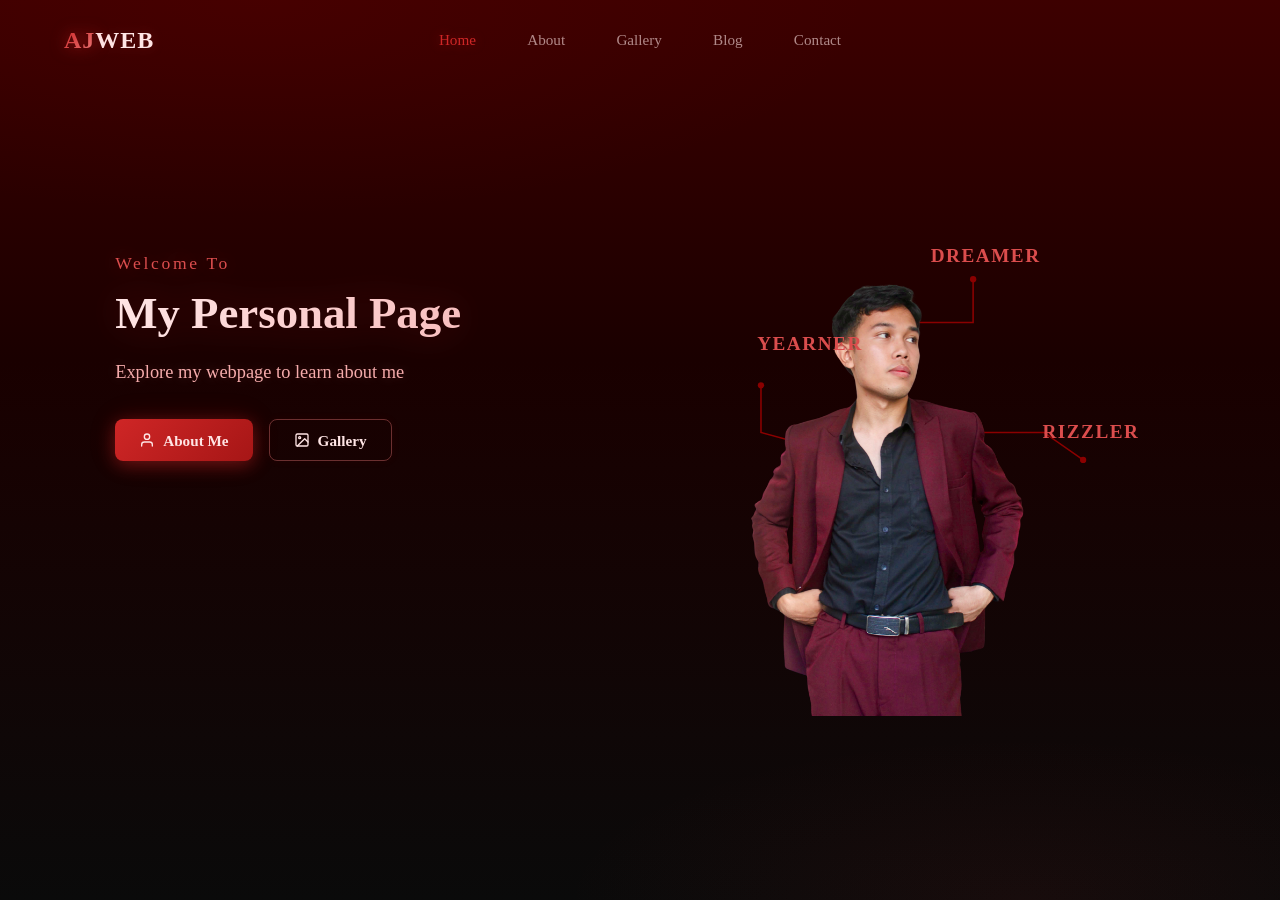
==== commit 5a825d7c: "final update" ====
--- a/index.html
+++ b/index.html
@@ -4,9 +4,6 @@
     <meta charset="UTF-8">
     <meta name="viewport" content="width=device-width, initial-scale=1.0">
     <title>AJWEB - Home</title>
-    <link rel="preconnect" href="https://fonts.googleapis.com">
-    <link rel="preconnect" href="https://fonts.gstatic.com" crossorigin>
-    <link href="https://fonts.googleapis.com/css2?family=Arvo:ital,wght@0,400;0,700;1,400;1,700&family=Cinzel:wght@400;500;600;700;800;900&display=swap" rel="stylesheet">
     <link rel="stylesheet" href="style.css">
 </head>
 <body class="index-body">
@@ -34,16 +31,12 @@
                     <p class="hero-subtitle">Explore my webpage to learn about me</p>
                     <div class="hero-cta">
                         <a href="about.html" class="btn-primary">
+                            <svg width="16" height="16" viewBox="0 0 24 24" fill="none" stroke="currentColor" stroke-width="2" stroke-linecap="round" stroke-linejoin="round"><path d="M20 21v-2a4 4 0 0 0-4-4H8a4 4 0 0 0-4 4v2"/><circle cx="12" cy="7" r="4"/></svg>
                             About Me
-                            <span>
-                                <svg width="16" height="16" viewBox="0 0 24 24" fill="none" stroke="currentColor" stroke-width="2" stroke-linecap="round" stroke-linejoin="round"><path d="M20 21v-2a4 4 0 0 0-4-4H8a4 4 0 0 0-4 4v2"/><circle cx="12" cy="7" r="4"/></svg>
-                            </span>
                         </a>
                         <a href="gallery.html" class="btn-secondary">
+                            <svg width="16" height="16" viewBox="0 0 24 24" fill="none" stroke="currentColor" stroke-width="2" stroke-linecap="round" stroke-linejoin="round"><rect x="3" y="3" width="18" height="18" rx="2"/><circle cx="8.5" cy="8.5" r="1.5"/><polyline points="21 15 16 10 5 21"/></svg>
                             Gallery
-                            <span>
-                                <svg width="16" height="16" viewBox="0 0 24 24" fill="none" stroke="currentColor" stroke-width="2" stroke-linecap="round" stroke-linejoin="round"><path d="M22 19a2 2 0 0 1-2 2H4a2 2 0 0 1-2-2V5a2 2 0 0 1 2-2h5l2 3h9a2 2 0 0 1 2 2z"/></svg>
-                            </span>
                         </a>
                     </div>
                 </div>
--- a/style.css
+++ b/style.css
@@ -1,3 +1,84 @@
+/* ===== FONT FACE (local, no CDN) ===== */
+@font-face {
+    font-family: 'Arvo';
+    src: url('fonts/arvo-latin-400-normal.woff2') format('woff2');
+    font-weight: 400;
+    font-style: normal;
+    font-display: swap;
+}
+
+@font-face {
+    font-family: 'Arvo';
+    src: url('fonts/arvo-latin-400-italic.woff2') format('woff2');
+    font-weight: 400;
+    font-style: italic;
+    font-display: swap;
+}
+
+@font-face {
+    font-family: 'Arvo';
+    src: url('fonts/arvo-latin-700-normal.woff2') format('woff2');
+    font-weight: 700;
+    font-style: normal;
+    font-display: swap;
+}
+
+@font-face {
+    font-family: 'Arvo';
+    src: url('fonts/arvo-latin-700-italic.woff2') format('woff2');
+    font-weight: 700;
+    font-style: italic;
+    font-display: swap;
+}
+
+@font-face {
+    font-family: 'Cinzel';
+    src: url('fonts/cinzel-latin-400-normal.woff2') format('woff2');
+    font-weight: 400;
+    font-style: normal;
+    font-display: swap;
+}
+
+@font-face {
+    font-family: 'Cinzel';
+    src: url('fonts/cinzel-latin-500-normal.woff2') format('woff2');
+    font-weight: 500;
+    font-style: normal;
+    font-display: swap;
+}
+
+@font-face {
+    font-family: 'Cinzel';
+    src: url('fonts/cinzel-latin-600-normal.woff2') format('woff2');
+    font-weight: 600;
+    font-style: normal;
+    font-display: swap;
+}
+
+@font-face {
+    font-family: 'Cinzel';
+    src: url('fonts/cinzel-latin-700-normal.woff2') format('woff2');
+    font-weight: 700;
+    font-style: normal;
+    font-display: swap;
+}
+
+@font-face {
+    font-family: 'Cinzel';
+    src: url('fonts/cinzel-latin-800-normal.woff2') format('woff2');
+    font-weight: 800;
+    font-style: normal;
+    font-display: swap;
+}
+
+@font-face {
+    font-family: 'Cinzel';
+    src: url('fonts/cinzel-latin-900-normal.woff2') format('woff2');
+    font-weight: 900;
+    font-style: normal;
+    font-display: swap;
+}
+
 /* ===== GLOBAL RESET & BASE ===== */
 * {
     box-sizing: border-box;
@@ -94,18 +175,25 @@
 .btn-primary {
     display: inline-flex;
     align-items: center;
-    gap: 0.4rem;
+    justify-content: center;
+    gap: 0.5rem;
     padding: 0.75rem 1.5rem;
     border-radius: 8px;
     text-decoration: none;
     font-size: 0.95rem;
     font-weight: 600;
+    line-height: 1;
     transition: all 0.3s ease;
     background: linear-gradient(135deg, #CF2626, #A61616);
     color: #FFE5E5;
     box-shadow: 0 4px 18px rgba(207,38,38,0.45), 0 0 30px rgba(207,38,38,0.12);
 }
 
+.btn-primary svg {
+    flex-shrink: 0;
+    display: block;
+}
+
 .btn-primary:hover {
     background: linear-gradient(135deg, #DB4D4D, #CF2626);
     transform: translateY(-2px);
@@ -115,17 +203,24 @@
 .btn-secondary {
     display: inline-flex;
     align-items: center;
-    gap: 0.4rem;
+    justify-content: center;
+    gap: 0.5rem;
     padding: 0.75rem 1.5rem;
     border-radius: 8px;
     text-decoration: none;
     font-size: 0.95rem;
     font-weight: 600;
+    line-height: 1;
     transition: all 0.3s ease;
     background-color: transparent;
     color: #FFE5E5;
     border: 1px solid rgba(232,118,118,0.4);
     box-shadow: 0 0 10px rgba(207,38,38,0.06);
+}
+
+.btn-secondary svg {
+    flex-shrink: 0;
+    display: block;
 }
 
 .btn-secondary:hover {
@@ -707,6 +802,83 @@
     object-fit: cover;
     display: block;
     filter: brightness(0.92);
+}
+
+/* Video item in photo grid */
+.video-item {
+    border-radius: 10px;
+    overflow: hidden;
+    border: 1px solid rgba(207,38,38,0.35);
+    aspect-ratio: 1/1;
+    background: #1A0000;
+    transition: all 0.3s;
+    cursor: pointer;
+    position: relative;
+}
+
+.video-item:hover {
+    border-color: rgba(207,38,38,0.7);
+    transform: scale(1.03);
+    box-shadow: 0 0 24px rgba(207,38,38,0.3);
+}
+
+.video-thumb {
+    width: 100%;
+    height: 100%;
+    display: flex;
+    flex-direction: column;
+    align-items: center;
+    justify-content: center;
+    gap: 0.5rem;
+    background: radial-gradient(circle at center, rgba(97,4,4,0.5) 0%, #0F0000 100%);
+    transition: background 0.3s;
+}
+
+.video-item:hover .video-thumb {
+    background: radial-gradient(circle at center, rgba(140,10,10,0.65) 0%, #150000 100%);
+}
+
+.video-play-icon {
+    width: 48px;
+    height: 48px;
+    color: #E83A3A;
+    filter: drop-shadow(0 0 10px rgba(232,58,58,0.6));
+    transition: transform 0.3s, filter 0.3s;
+}
+
+.video-item:hover .video-play-icon {
+    transform: scale(1.15);
+    filter: drop-shadow(0 0 16px rgba(232,58,58,0.9));
+}
+
+.video-label {
+    font-family: 'Cinzel', serif;
+    font-size: 0.72rem;
+    font-weight: 600;
+    letter-spacing: 0.12em;
+    color: rgba(232,118,118,0.7);
+    text-transform: uppercase;
+}
+
+/* Video player modal */
+.video-modal-inner {
+    max-width: min(92vw, 900px);
+}
+
+.video-player-wrap {
+    padding: 1rem 1.5rem 1.5rem;
+    display: flex;
+    align-items: center;
+    justify-content: center;
+    background: #000;
+}
+
+.video-player-wrap video {
+    width: 100%;
+    max-height: 70vh;
+    border-radius: 8px;
+    outline: none;
+    display: block;
 }
 
 /* Lightbox */
